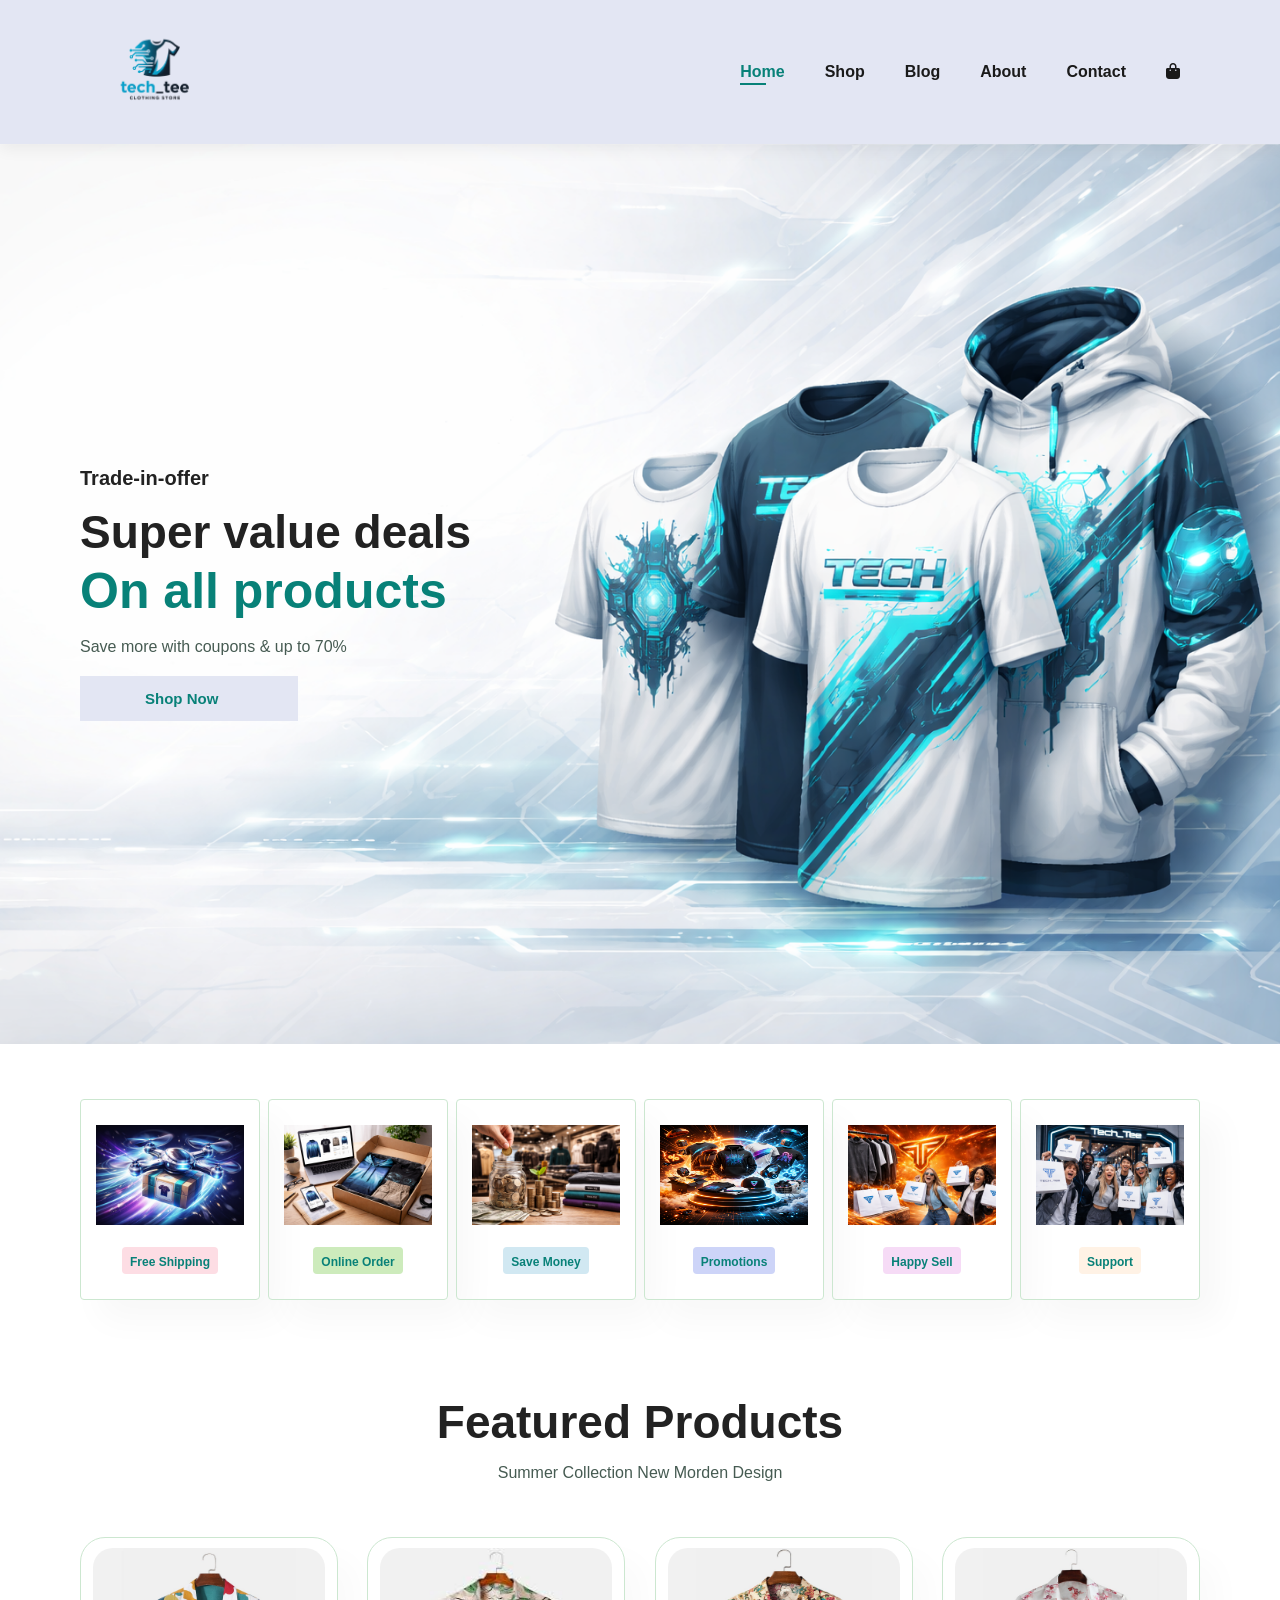
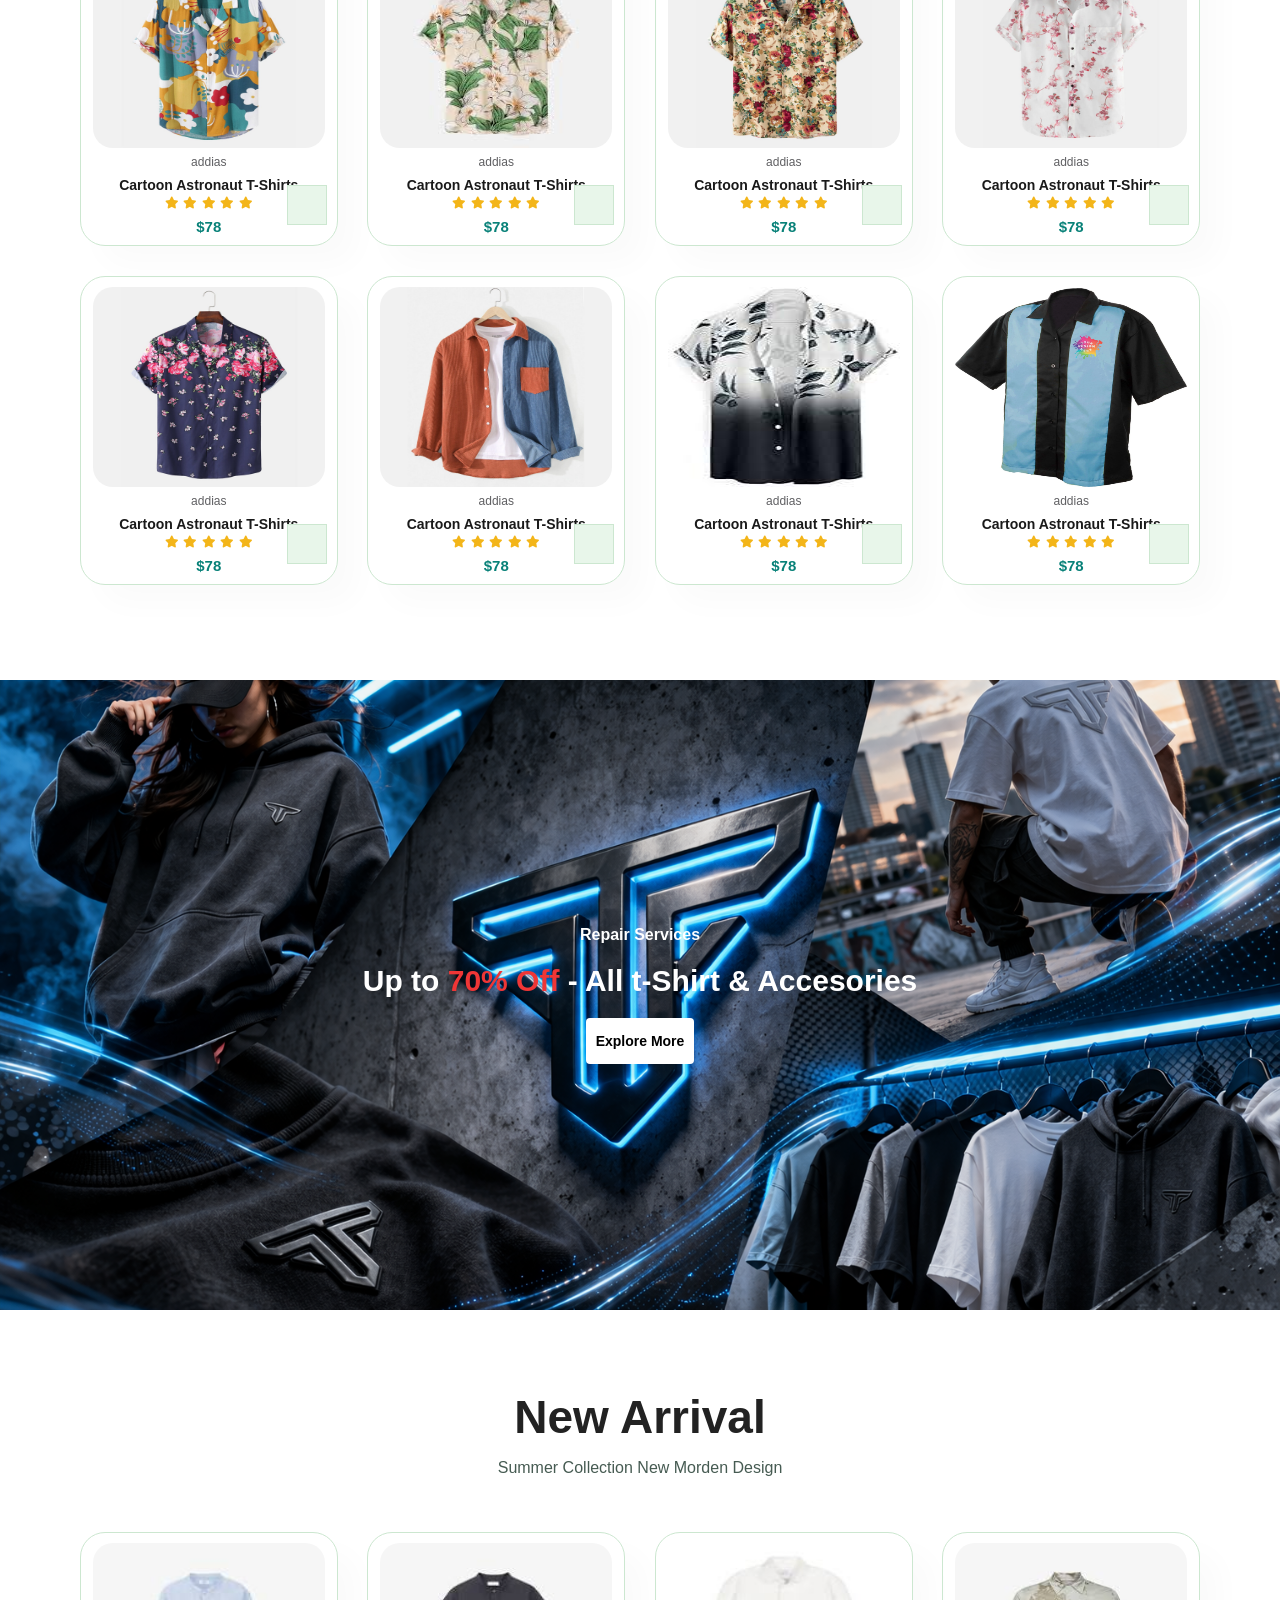
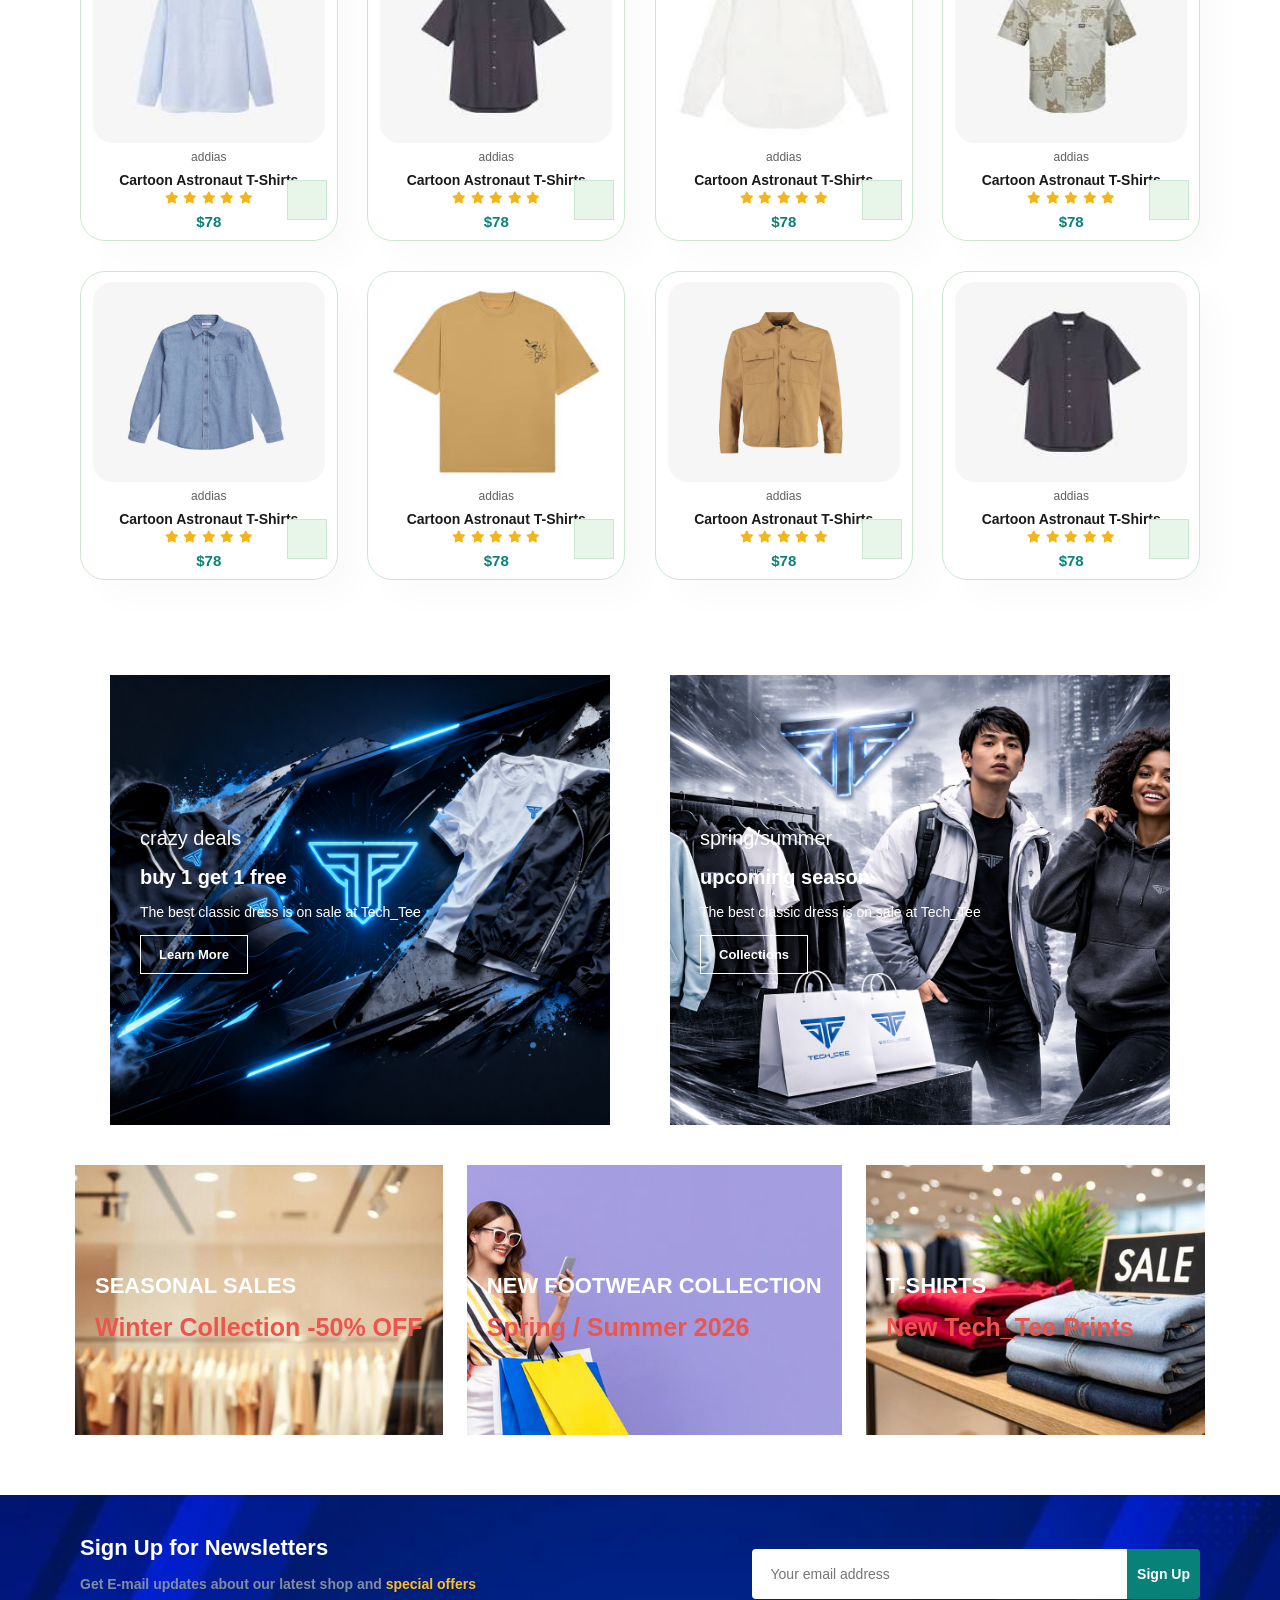
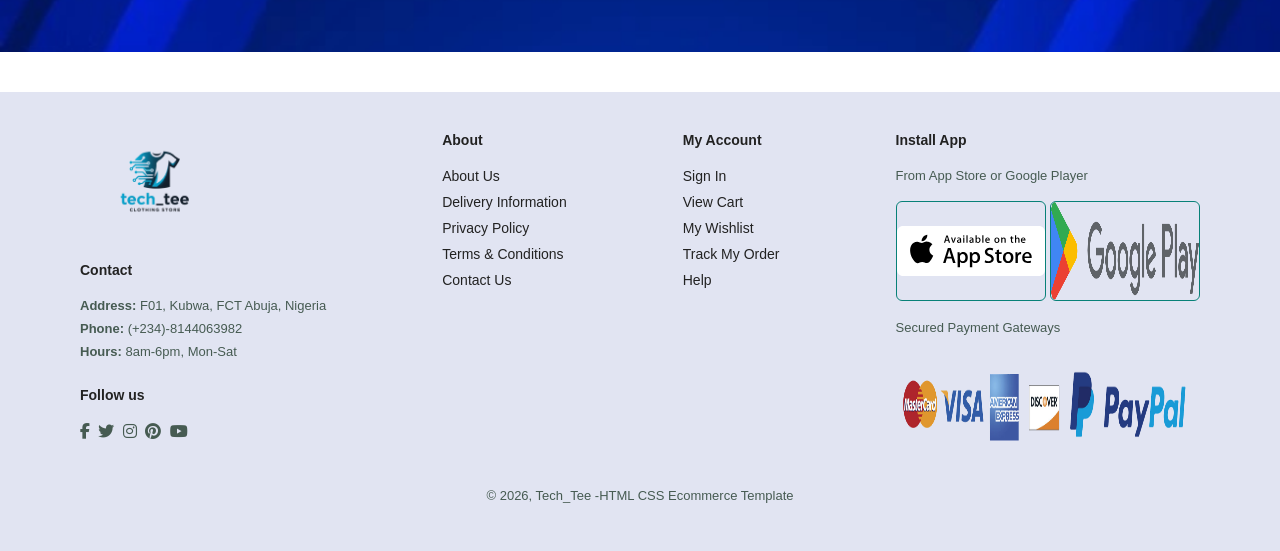
==== index.html @ 79ca32ff "today" ====
<!DOCTYPE html>
<html lang="en">
<head>
    <meta charset="UTF-8">
    <meta name="viewport" content="width=device-width, initial-scale=1.0">
    <title>Ecommerce-Website</title>
    <link rel="stylesheet" href="https://cdnjs.cloudflare.com/ajax/libs/font-awesome/6.5.0/css/all.min.css">
    <link rel="stylesheet" href="style.css">
</head>
<body>
    <section id="header">
        <a href="#"><img src="images/logo-1.png" class="logo" alt="Website-logo"></a>

        <div>
            <ul id="navbar">
                <li><a class="active" href="index.html">Home</a></li>
                <li><a href="shop.html">Shop</a></li>
                <li><a href="blog.html">Blog</a></li>
                <li><a href="about.html">About</a></li>
                <li><a href="contact">Contact</a></li>
                <li><a href="cart.html"><i class="fa-solid fa-bag-shopping"></i></i></a></li>
            </ul>
        </div>
    </section>
    <section id="hero"> 
        <h4>Trade-in-offer</h4>
        <h2>Super value deals</h2>
        <h1>On all products</h1>
        <p>Save more with coupons & up to 70%</p>
        <button>Shop Now</button>
    </section>
    <section id="feature" class="section-p1">
        <div class="fe-box">
            <img src="images/feature/Fe.png" alt="">
            <h6>Free Shipping</h6>
        </div>
        <div class="fe-box">
            <img src="images/feature/online.png" alt="">
            <h6>Online Order</h6>
        </div>
        <div class="fe-box">
            <img src="images/feature/Save.png" alt="">
            <h6>Save Money</h6>
        </div>
        <div class="fe-box">
            <img src="images/feature/Promotions.png" alt="">
            <h6>Promotions</h6>
        </div>
        <div class="fe-box">
            <img src="images/sm1.png" alt="">
            <h6>Happy Sell</h6>
        </div>
        <div class="fe-box">
            <img src="images/feature/Support.png" alt="">
            <h6>Support</h6>
        </div>
    </section>
    <section id="product1" class="section-p1">
        <h2>Featured Products</h2>
        <p>Summer Collection New Morden Design</p>
        <div class="pro-container">
            <div class="pro">
               <img src="images/products/f1.jpg" alt="">
               <div class="des">
                    <span>addias</span>
                    <h5>Cartoon Astronaut T-Shirts</h5>
                    <div class="star">
                       <i class="fas fa-star"></i>
                       <i class="fas fa-star"></i> 
                       <i class="fas fa-star"></i>
                       <i class="fas fa-star"></i>
                       <i class="fas fa-star"></i>  
                    </div>
                    <h4>$78</h4>
               </div> 
               <a href="#"><i class="fal fa-shopping-cart cart"></i></a>
            </div>
            <div class="pro">
               <img src="images/products/f2.jpg" alt="">
               <div class="des">
                    <span>addias</span>
                    <h5>Cartoon Astronaut T-Shirts</h5>
                    <div class="star">
                       <i class="fas fa-star"></i>
                       <i class="fas fa-star"></i> 
                       <i class="fas fa-star"></i>
                       <i class="fas fa-star"></i>
                       <i class="fas fa-star"></i>  
                    </div>
                    <h4>$78</h4>
               </div> 
               <a href="#"><i class="fal fa-shopping-cart cart"></i></a>
            </div>
            <div class="pro">
               <img src="images/products/f3.jpg" alt="">
               <div class="des">
                    <span>addias</span>
                    <h5>Cartoon Astronaut T-Shirts</h5>
                    <div class="star">
                       <i class="fas fa-star"></i>
                       <i class="fas fa-star"></i> 
                       <i class="fas fa-star"></i>
                       <i class="fas fa-star"></i>
                       <i class="fas fa-star"></i>  
                    </div>
                    <h4>$78</h4>
               </div> 
               <a href="#"><i class="fal fa-shopping-cart cart"></i></a>
            </div>
            <div class="pro">
               <img src="images/products/f4.jpg" alt="">
               <div class="des">
                    <span>addias</span>
                    <h5>Cartoon Astronaut T-Shirts</h5>
                    <div class="star">
                       <i class="fas fa-star"></i>
                       <i class="fas fa-star"></i> 
                       <i class="fas fa-star"></i>
                       <i class="fas fa-star"></i>
                       <i class="fas fa-star"></i>  
                    </div>
                    <h4>$78</h4>
               </div> 
               <a href="#"><i class="fal fa-shopping-cart cart"></i></a>
            </div>
            <div class="pro">
               <img src="images/products/f5.jpg" alt="">
               <div class="des">
                    <span>addias</span>
                    <h5>Cartoon Astronaut T-Shirts</h5>
                    <div class="star">
                       <i class="fas fa-star"></i>
                       <i class="fas fa-star"></i> 
                       <i class="fas fa-star"></i>
                       <i class="fas fa-star"></i>
                       <i class="fas fa-star"></i>  
                    </div>
                    <h4>$78</h4>
               </div> 
               <a href="#"><i class="fal fa-shopping-cart cart"></i></a>
            </div>
            <div class="pro">
               <img src="images/products/f6.jpg" alt="">
               <div class="des">
                    <span>addias</span>
                    <h5>Cartoon Astronaut T-Shirts</h5>
                    <div class="star">
                       <i class="fas fa-star"></i>
                       <i class="fas fa-star"></i> 
                       <i class="fas fa-star"></i>
                       <i class="fas fa-star"></i>
                       <i class="fas fa-star"></i>  
                    </div>
                    <h4>$78</h4>
               </div> 
               <a href="#"><i class="fal fa-shopping-cart cart"></i></a>
            </div>
            <div class="pro">
               <img src="images/products/f7.jpg" alt="">
               <div class="des">
                    <span>addias</span>
                    <h5>Cartoon Astronaut T-Shirts</h5>
                    <div class="star">
                       <i class="fas fa-star"></i>
                       <i class="fas fa-star"></i> 
                       <i class="fas fa-star"></i>
                       <i class="fas fa-star"></i>
                       <i class="fas fa-star"></i>  
                    </div>
                    <h4>$78</h4>
               </div> 
               <a href="#"><i class="fal fa-shopping-cart cart"></i></a>
            </div>
            <div class="pro">
               <img src="images/products/f8.webp" alt="">
               <div class="des">
                    <span>addias</span>
                    <h5>Cartoon Astronaut T-Shirts</h5>
                    <div class="star">
                       <i class="fas fa-star"></i>
                       <i class="fas fa-star"></i> 
                       <i class="fas fa-star"></i>
                       <i class="fas fa-star"></i>
                       <i class="fas fa-star"></i>  
                    </div>
                    <h4>$78</h4>
               </div> 
               <a href="#"><i class="fal fa-shopping-cart cart"></i></a>
            </div>
        </div>
    </section>
    <section id="banner" class="section-m1">
        <h4>Repair Services</h4>
        <h2>Up to <span>70% Off</span> - All t-Shirt & Accesories</h2>
        <button class="normal">Explore More</button>
    </section>
    <section id="product1" class="section-p1">
        <h2>New Arrival</h2>
        <p>Summer Collection New Morden Design</p>
        <div class="pro-container">
            <div class="pro">
               <img src="images/products/n1.jpg" alt="">
               <div class="des">
                    <span>addias</span>
                    <h5>Cartoon Astronaut T-Shirts</h5>
                    <div class="star">
                       <i class="fas fa-star"></i>
                       <i class="fas fa-star"></i> 
                       <i class="fas fa-star"></i>
                       <i class="fas fa-star"></i>
                       <i class="fas fa-star"></i>  
                    </div>
                    <h4>$78</h4>
               </div> 
               <a href="#"><i class="fal fa-shopping-cart cart"></i></a>
            </div>
            <div class="pro">
               <img src="images/products/n2.jpg" alt="">
               <div class="des">
                    <span>addias</span>
                    <h5>Cartoon Astronaut T-Shirts</h5>
                    <div class="star">
                       <i class="fas fa-star"></i>
                       <i class="fas fa-star"></i> 
                       <i class="fas fa-star"></i>
                       <i class="fas fa-star"></i>
                       <i class="fas fa-star"></i>  
                    </div>
                    <h4>$78</h4>
               </div> 
               <a href="#"><i class="fal fa-shopping-cart cart"></i></a>
            </div>
            <div class="pro">
               <img src="images/products/n3.jpg" alt="">
               <div class="des">
                    <span>addias</span>
                    <h5>Cartoon Astronaut T-Shirts</h5>
                    <div class="star">
                       <i class="fas fa-star"></i>
                       <i class="fas fa-star"></i> 
                       <i class="fas fa-star"></i>
                       <i class="fas fa-star"></i>
                       <i class="fas fa-star"></i>  
                    </div>
                    <h4>$78</h4>
               </div> 
               <a href="#"><i class="fal fa-shopping-cart cart"></i></a>
            </div>
            <div class="pro">
               <img src="images/products/n4.jpg" alt="">
               <div class="des">
                    <span>addias</span>
                    <h5>Cartoon Astronaut T-Shirts</h5>
                    <div class="star">
                       <i class="fas fa-star"></i>
                       <i class="fas fa-star"></i> 
                       <i class="fas fa-star"></i>
                       <i class="fas fa-star"></i>
                       <i class="fas fa-star"></i>  
                    </div>
                    <h4>$78</h4>
               </div> 
               <a href="#"><i class="fal fa-shopping-cart cart"></i></a>
            </div>
            <div class="pro">
               <img src="images/products/n5.jpg" alt="">
               <div class="des">
                    <span>addias</span>
                    <h5>Cartoon Astronaut T-Shirts</h5>
                    <div class="star">
                       <i class="fas fa-star"></i>
                       <i class="fas fa-star"></i> 
                       <i class="fas fa-star"></i>
                       <i class="fas fa-star"></i>
                       <i class="fas fa-star"></i>  
                    </div>
                    <h4>$78</h4>
               </div> 
               <a href="#"><i class="fal fa-shopping-cart cart"></i></a>
            </div>
            <div class="pro">
               <img src="images/products/n7.jpg" alt="">
               <div class="des">
                    <span>addias</span>
                    <h5>Cartoon Astronaut T-Shirts</h5>
                    <div class="star">
                       <i class="fas fa-star"></i>
                       <i class="fas fa-star"></i> 
                       <i class="fas fa-star"></i>
                       <i class="fas fa-star"></i>
                       <i class="fas fa-star"></i>  
                    </div>
                    <h4>$78</h4>
               </div> 
               <a href="#"><i class="fal fa-shopping-cart cart"></i></a>
            </div>
            <div class="pro">
               <img src="images/products/n7 (1).jpg" alt="">
               <div class="des">
                    <span>addias</span>
                    <h5>Cartoon Astronaut T-Shirts</h5>
                    <div class="star">
                       <i class="fas fa-star"></i>
                       <i class="fas fa-star"></i> 
                       <i class="fas fa-star"></i>
                       <i class="fas fa-star"></i>
                       <i class="fas fa-star"></i>  
                    </div>
                    <h4>$78</h4>
               </div> 
               <a href="#"><i class="fal fa-shopping-cart cart"></i></a>
            </div>
            <div class="pro">
               <img src="images/products/n8.jpg" alt="">
               <div class="des">
                    <span>addias</span>
                    <h5>Cartoon Astronaut T-Shirts</h5>
                    <div class="star">
                       <i class="fas fa-star"></i>
                       <i class="fas fa-star"></i> 
                       <i class="fas fa-star"></i>
                       <i class="fas fa-star"></i>
                       <i class="fas fa-star"></i>  
                    </div>
                    <h4>$78</h4>
               </div> 
               <a href="#"><i class="fal fa-shopping-cart cart"></i></a>
            </div>
        </div>
    </section>
    <section id="sm-banner" class="section-p1">
        <div class="banner-box">
            <h4>crazy deals</h4>
            <h2>buy 1 get 1 free</h2>
            <span>The best classic dress is on sale at Tech_Tee</span>
            <button class="white">Learn More</button>
        </div>
        <div class="banner-box banner-box2">
            <h4>spring/summer</h4>
            <h2>upcoming season</h2>
            <span>The best classic dress is on sale at Tech_Tee</span>
            <button class="white">Collections</button>
        </div>
    </section>
    <section id="banner3">
       <div class="banner-box">
            <h2>SEASONAL SALES</h2>
            <h3>Winter Collection -50% OFF</h3>
        </div>
        <div class="banner-box banner-box4">
            <h2>NEW FOOTWEAR COLLECTION</h2>
            <h3>Spring / Summer 2026</h3>
        </div>
        <div class="banner-box banner-box5">
            <h2>T-SHIRTS</h2>
            <h3>New Tech_Tee Prints</h3>
        </div>
    </section>
    <section id="newsletter" class="section-p1 section-m1">
        <div class="newstext">
            <h4>Sign Up for Newsletters</h4>
            <p>Get E-mail updates about our latest shop and <span>special offers</span></p>
        </div>
        <div class="form">
            <input type="text" placeholder="Your email address">
            <button class="normal">Sign Up</button>
        </div>
    </section>
    <footer class="section-p1">
        <div class="col">
            <img class="logo" src="images/logo-1.png" alt="">
            <h4>Contact</h4>
            <p><strong>Address:</strong> F01, Kubwa, FCT Abuja, Nigeria</p>
            <p><strong>Phone:</strong> (+234)-8144063982</p>
            <p><strong>Hours:</strong> 8am-6pm, Mon-Sat</p>

            <div class="follow">
            <h4>Follow us</h4>
            <div class="icon">
                <i class="fab fa-facebook-f"></i>
                <i class="fab fa-twitter"></i>
                <i class="fab fa-instagram"></i>
                <i class="fab fa-pinterest"></i>
                <i class="fab fa-youtube"></i>
            </div>
        </div>
        </div>
        
        <div class="col">
            <h4>About</h4>
            <a href="#">About Us</a>
            <a href="#">Delivery Information</a>
            <a href="#">Privacy Policy</a>
            <a href="#">Terms & Conditions</a>
            <a href="#">Contact Us</a>
        </div>
        <div class="col">
            <h4>My Account</h4>
            <a href="#">Sign In</a>
            <a href="#">View Cart</a>
            <a href="#">My Wishlist</a>
            <a href="#">Track My Order</a>
            <a href="#">Help</a>
        </div>
        <div class="col install">
            <h4>Install App</h4>
            <p>From App Store or Google Player</p>
            <div class="row">
                <img class="payment" src="images/app-store.svg" alt="">
                <img class="payment" src="images/google.png" alt="">
            </div>
            <p>Secured Payment Gateways</p>
            <img class="payment1" src="images/payment.png" alt="">
        </div>
        <div class="copyright">
            <p>&copy; 2026, Tech_Tee -HTML CSS Ecommerce Template</p>
        </div>
    </footer>
    <script src="script.js"></script>
</body>
</html>
---- style.css ----
@import url('https://fonts.googleapis.com/css2?family=League+Spartan:wght@100;200;300;400;500;600;700;800;900&display=swap');
* {
    margin: 0;
    padding: 0;
    box-sizing: border-box;
    font-family: 'spartan', sans-serif;
}

h1 {
    font-size: 50px;
    line-height: 64px;
    color: #222;
}

h2 {
    font-size: 46px;
    line-height: 54px;
    color: #222;
}

h4 {
    font-size: 20px;
    color: #222;
}

h6 {
    font-weight: 700;
    font-size: 12px;
}

p {
    font-size: 16px;
    color: #465b52;
    margin: 15px 0 20px 0;
}

.section-p1 {
    padding: 40px 80px;
}

.section-m1 {
    margin: 40px 0;
}
button.normal {
    font-size: 14px;
    font-weight: 600;
    padding: 15px 10px;
    color: #000;
    background-color: #fff;
    border-radius: 4px;
    cursor: pointer;
    border: none;
    outline: none;
    transition: 0.2s ;
}
button.white {
    font-size: 13px;
    font-weight: 600;
    padding: 11px 18px;
    color: #fff;
    background-color: transparent;
    cursor: pointer;
    border: 1px solid #fff ;
    outline: none;
    transition: 0.2s ;
}

body {
    width: 100%;
}

/*Header Start */
#header {
  display: flex;
  justify-content:space-between;  
  align-items: center;
  padding: 20px 80px;
  background-color: #E3E6F3;
  box-shadow: 0 5px 15px rgba(0, 0, 0, 0.06);
  z-index: 999;
  position: sticky;
  top: 0;
  left: 0;
}
#header img {
    height: 100px;
    width: 150px;
}

#navbar {
    display: flex;
    justify-content: space-around;
    align-items: center;
}

#navbar li {
    list-style: none;
    padding: 0 20px;
    position: relative;
}

#navbar li a {
    text-decoration: none;
    font-size: 16px;
    font-weight: 600;
    color: #1a1a1a;
    transition: 0.3s  ease;
}

#navbar li a:hover,
#navbar li a.active {
    color: #088178;
}

#navbar li a.active::after,
#navbar li a:hover::after{
    content: "";
    width: 30%;
    height: 2px;
    background: #088178;
    position: absolute;
    bottom: -4px;
    left: 20px;
}

/* Home Page*/
#hero {
    background-image: url(images/newhero.png);
    height: 100vh;
    width: 100%;
    background-size: cover;
    background-position: top 25% right 0;
    padding: 0 80px;
    display: flex;
    flex-direction: column ;
    align-items: flex-start;
    justify-content: center;
} 
#hero h4 {
    padding-bottom: 15px;
} 
#hero h1 { 
    color: #088178;
} 
#hero button {
    background-color: #E3E6F3;
    color: #088178;
    border: 0;
    padding: 14px 80px 14px 65px;
    background-repeat: no-repeat;
    cursor: pointer;
    font-weight: 700;
    font-size: 15px;
}
#feature .fe-box {
    width: 180px;
    text-align: center;
    padding: 25px 15px;
    box-shadow: 20px 20px 34px rgba(0, 0, 0, 0.03);
    border: 1px solid #cce7d0;
    border-radius: 4px;
    margin: 15px 0;
}
#feature .fe-box:hover {
   box-shadow: 10px 10px 54px rgba(70, 62, 221, 0.1); 
}

.fe-box img {
    width: 100%;
    height: 100px;
    margin-bottom: 18px;
}
#feature {
    display: flex;
    align-items: center;
    justify-content: space-between;
    flex-wrap: wrap;
}


#feature .fe-box h6 {
    display: inline-block;
    padding: 9px 8px 6px 8px;
    line-height: 1;
    border-radius: 4px;
    color: #088178;
    background-color: #fddde4;
}
#feature .fe-box:nth-child(2) h6 {
    background-color: #cdebbc;
}
#feature .fe-box:nth-child(3) h6 {
    background-color: #d1e8f2;
}
#feature .fe-box:nth-child(4) h6 {
    background-color: #cdd4f8;
}
#feature .fe-box:nth-child(5) h6 {
    background-color: #f6dbf6;
}
#feature .fe-box:nth-child(6) h6 {
    background-color: #fff2e5;
}

#product1 {
     text-align: center;
}
#product1 .pro-container {
     display: flex;
     justify-content: space-between;
     padding-top: 20px;
     flex-wrap: wrap;
}

#product1 .pro {
   width: 23%; 
   min-width: 250px;
   padding: 10px 12px;
   border: 1px solid #cce7d0;
   border-radius: 25px;
   cursor: pointer;
   box-shadow: 20px 20px 30px rgba(0, 0, 0, 0.02);
   margin: 15px 0;
   transition: 0.2s ease;
   position: relative;
}
#product1 .pro:hover {
    box-shadow: 20px 20px 30px rgba(0, 0, 0, 0.06);
}
#product1 .pro img {
    width: 100%;
    height: 200px;
    border-radius: 20px;
}
#product1 .pro des {
    text-align: start;
    padding: 10px 0;
}
#product1 .pro span {
    color: #606063;
    font-size: 12px;
}

#product1 .pro .des h5 {
    padding-top: 7px;
    color: #1a1a1a;
    font-size: 14px;
}
#product1 .pro .des i {
    font-size: 12px;
    color: rgb(243, 181, 25);
}
#product1 .pro .des h4 {
    padding-top: 7px;
    font-size: 15px;
    font-weight: 700;
    color: #088178;
}
#product1 .pro .cart {
width: 40px;
height: 40px;
line-height: 40px;
background-color: #e8f6ea;
font-weight: 500;
color: #088178;
border: 1px solid #cce7d0;
position: absolute;
bottom: 20px;
right: 10px;
}

#banner {
    display: flex;
    flex-direction: column;
    justify-content: center;
    align-items: center;
    text-align: center;
    background-image: url(images/banner/b1.png);
    background-size: cover;
    background-position: center;
    width: 100%;
    height: 70vh;
}
#banner h4 {
    color: #fff;
    font-size: 16px;
}
#banner h2 {
    color: #fff;
    font-size: 30px;
    padding: 10px 0;
}
#banner h2 span {
    color: #ef3636;
}
#banner button:hover {
    background-color: #088178;
    color: #fff;
}
#sm-banner {
    display:flex;
    justify-content: space-around;
    flex-wrap: wrap;
}
#sm-banner .banner-box {
    display: flex;
    flex-direction: column;
    justify-content: center;
    align-items: flex-start;
    background-image: url(images/sm3.png);
    background-size: cover;
    background-position: center;
    min-width: 500px;
    height: 50vh;
    padding: 30px;
}
#sm-banner .banner-box2 {
    background-image: url(images/sm2.png);
}
#sm-banner h4 {
    color: #fff;
    font-size: 20px;
    font-weight: 300;
}
#sm-banner h2 {
    color: #fff;
    font-size: 20px;
    font-size: 800;
}
#sm-banner span {
    color: #fff;
    font-size: 14px;
    font-size: 500;
    padding-bottom: 15px;
}
#sm-banner .banner-box:hover button {
    background-color: #088178;
    border: 1px sol id #088178  ;
}
#banner3 {
    display:flex;
    justify-content: space-between;
    flex-wrap: wrap;
    padding: 0 75px;
}
#banner3 .banner-box {
    display: flex;
    flex-direction: column;
    justify-content: center;
    align-items: flex-start;
    background-image: url(images/new-sm1.jpg);
    background-size: cover;
    background-position: center;
    min-width: 30%;
    height: 30vh;
    padding: 20px;
    margin-bottom: 20px; 
}
#banner3 .banner-box4{
    background-image: url(images/new-sm3.jpg);
}
#banner3 .banner-box5{
    background-image: url(images/new-sm2.jpg);
}
#banner3 h2 {
     color: #fff;
     font-family: 900;
     font-size: 22px;
}

#banner3 h3 {
     color: #ec544e;
     font-family: 800;
     font-size: 25px;
}
#newsletter {
    display: flex;
    justify-content: space-between;
    align-items: center;
    flex-wrap: wrap;
    background-image: url(images/b4.jpg);
    background-size: cover;
    background-position: center;
    background-color: #041e42;
}
#newsletter h4 {
    font-size: 22px;
    font-weight: 700;
    color: #fff;
}
#newsletter p {
    font-size: 14px;
    font-weight: 600;
    color: #818ea0;
}
#newsletter p span{
    color: #ffbd27;
}
#newsletter .form {
    display: flex;
    width: 40%;
}

#newsletter input {
    height: 3.125rem;
    padding: 0 1.25em;
    font-size: 14px;
    width: 100%;
    border: 1px solid transparent;
    border-radius: 4px;
    outline: none;
    border-top-right-radius: 0;
    border-bottom-right-radius: 0;
}
#newsletter button {
    background-color: #088178;
    color: #fff;
    white-space: nowrap;
    border-top-left-radius: 0;
    border-bottom-left-radius: 0; 
}

footer {
    display: flex;
    flex-wrap: wrap;
    justify-content: space-between;
    background-color: #e1e4f2;
}
footer .col {
    display: flex;
    flex-direction: column;
    align-items: flex-start;
    margin-bottom: 20px;
}
footer .logo {
    height: 100px;
    width: 150px;
    margin-bottom: 30px;
}
footer h4 {
    font-size: 14px;
    padding-bottom: 20px;
}
footer p {
    font-size: 13px;
    margin: 0 0 8px 0;
}
footer a {
    font-size: 14px;
    text-decoration: none;
    color: #222;
    margin-bottom: 10px;
}

footer .follow {
    margin-top: 20px;
}
footer .follow i {
    color: #465b52;
    padding-right: 4px;
    cursor: pointer;
} 
footer .install .row img{
    border: 1px solid #088178;
    border-radius: 6px ;
} 
footer .install img {
    margin: 10px 0 15px 0;
}

footer .payment{
    height: 100px;
    width: 150px;
}

footer .payment1{
    height: 100px;
    width: 300px;
}
 
footer .follow i:hover {
    color: #088178;
}
footer .follow i:hover,
footer a:hover {
    color: #088178;
}

footer .copyright {
    width: 100%;
    text-align: center;
}
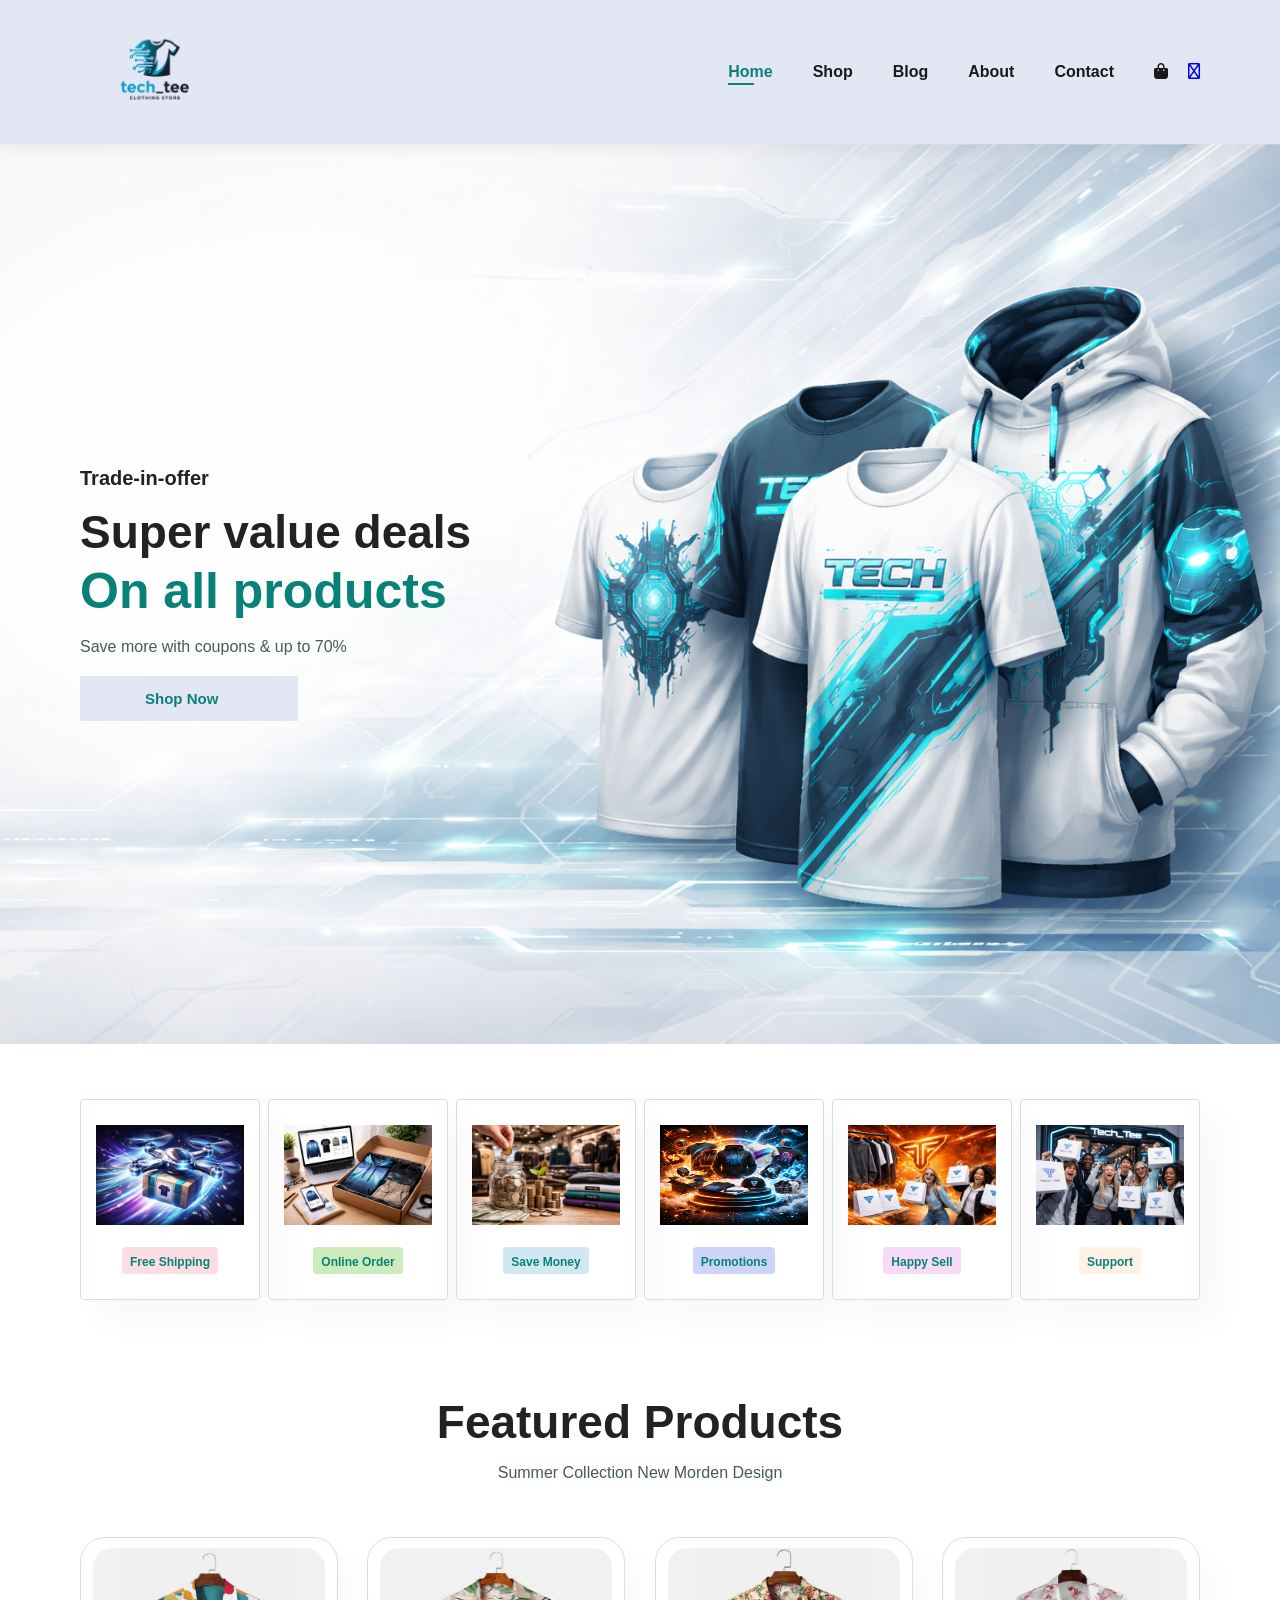
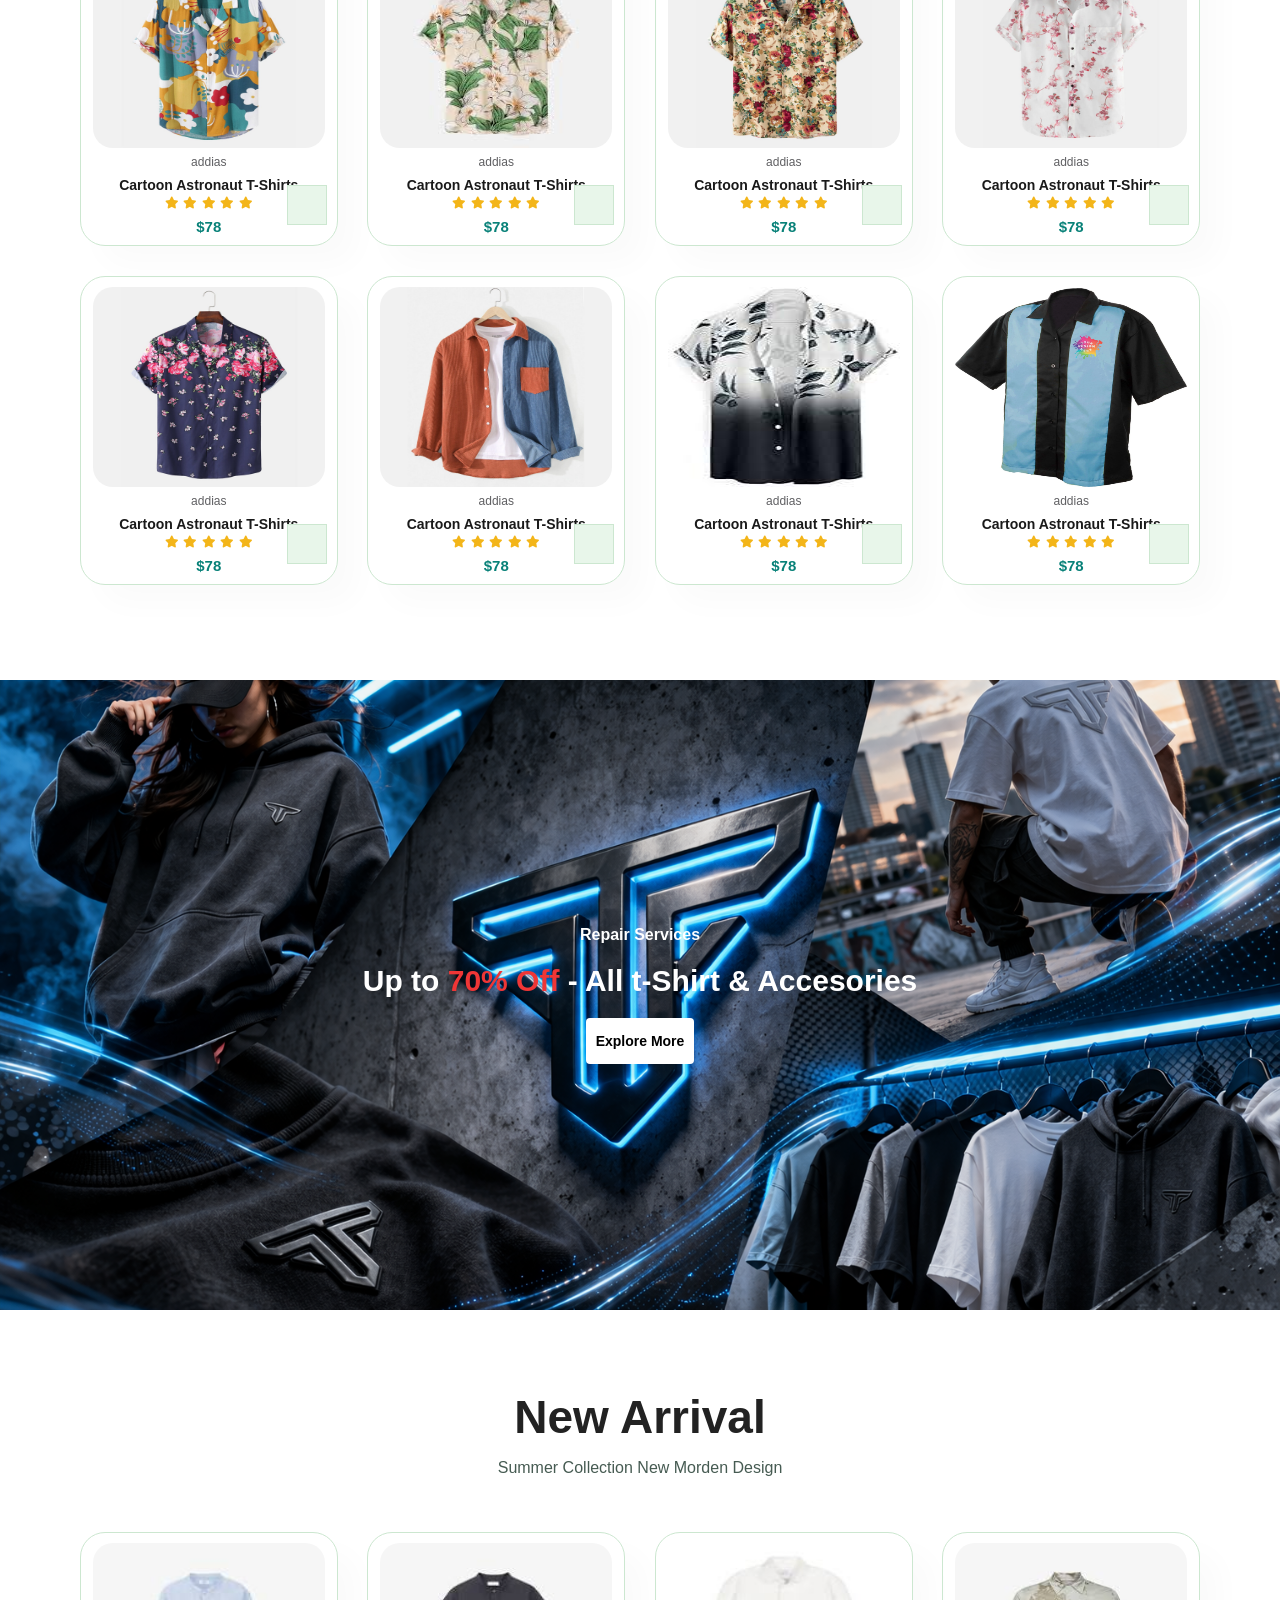
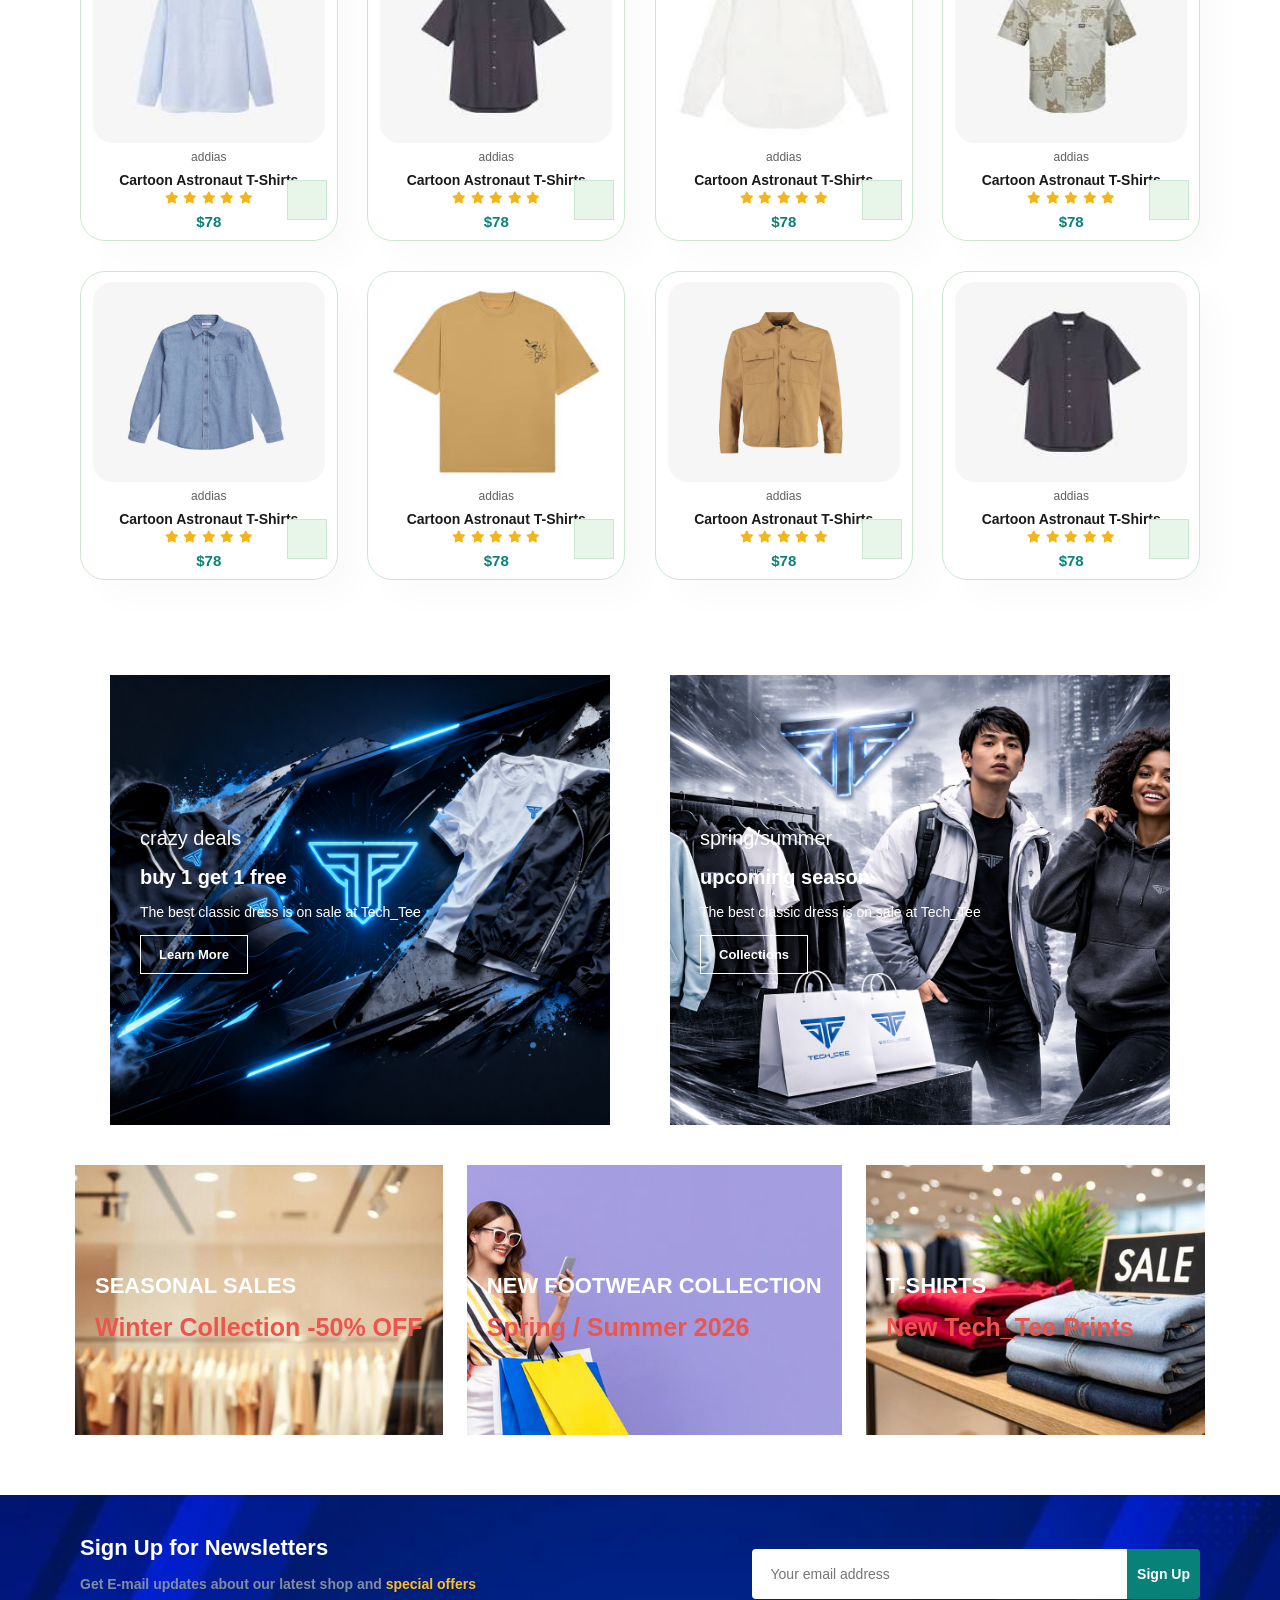
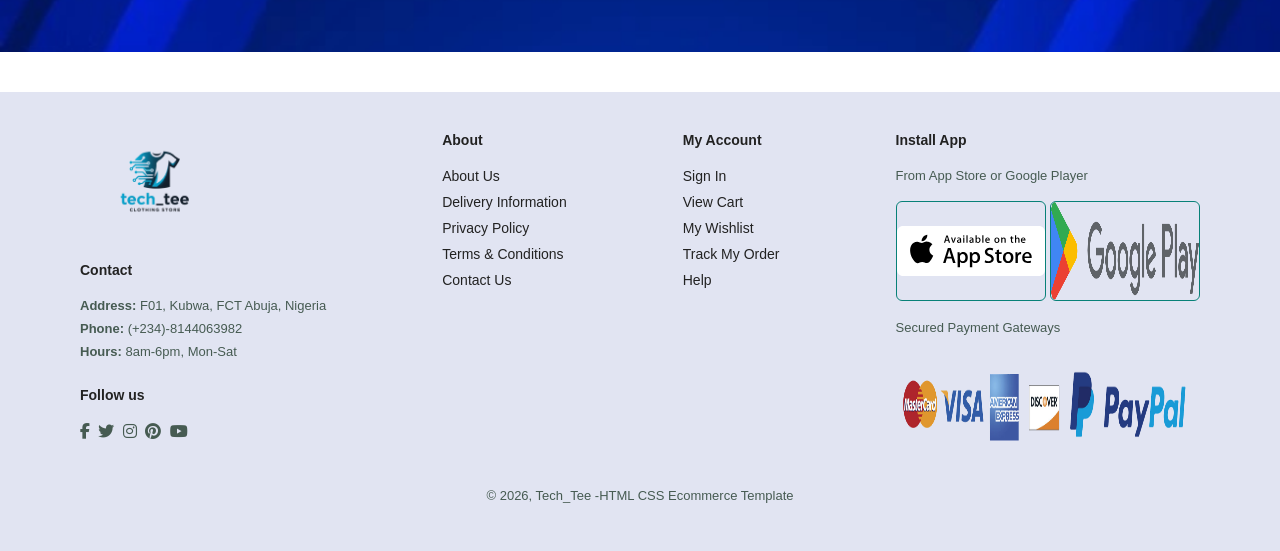
==== commit bb9df0f2: "now" ====
--- a/index.html
+++ b/index.html
@@ -18,8 +18,13 @@
                 <li><a href="blog.html">Blog</a></li>
                 <li><a href="about.html">About</a></li>
                 <li><a href="contact">Contact</a></li>
-                <li><a href="cart.html"><i class="fa-solid fa-bag-shopping"></i></i></a></li>
+                <li id="lg-bag"><a href="cart.html"><i class="fa-solid fa-bag-shopping"></i></i></a></li>
+                <a href="#" id="close"><i class="far fa-times"></i></a>
             </ul>
+        </div>
+        <div id="mobile">
+             <a href="cart.html"><i class="fa-solid fa-bag-shopping"></i></i></a>
+             <i id="bar" class="fas fa-outdent"></i>
         </div>
     </section>
     <section id="hero"> 
--- a/style.css
+++ b/style.css
@@ -89,7 +89,7 @@
 
 #navbar {
     display: flex;
-    justify-content: space-around;
+    justify-content: center;
     align-items: center;
 }
 
@@ -121,6 +121,10 @@
     position: absolute;
     bottom: -4px;
     left: 20px;
+}
+#mobile {
+    display: none;
+    align-items: center;
 }
 
 /* Home Page*/
@@ -491,3 +495,46 @@
     text-align: center;
 }
  
+/*Start Media Query */
+@media (max-width:799px){
+    #navbar {
+        display: flex;
+        flex-direction: column;
+        justify-content: flex-start;
+        align-items: flex-start;
+        position: fixed;
+        top: 0;
+        right: -300px;
+        height: 100vh;
+        width: 300px;
+        background-color: #E3E6f3;
+        box-shadow: 0 40px 60px rgba(0, 0, 0, 0.1);
+        padding: 80px 0 0 10px;
+        transition: 0.3s;
+    }
+    #navbar.active {
+        right: 0px;
+    }
+     #navbar li {
+            margin-bottom: 25px;
+    }
+    #mobile {
+        display: flex;
+        align-items: center;
+    }
+    #mobile i{
+        color: #1a1a1a;
+        font-size: 24px;
+        padding-left: 20px;
+    } 
+    #close {
+        position: absolute;
+        top: 30px;
+        left: 30px;
+        color: #222;
+        font-size: 24px;
+    }
+    #lg-bag {
+        display: none;
+    }
+}
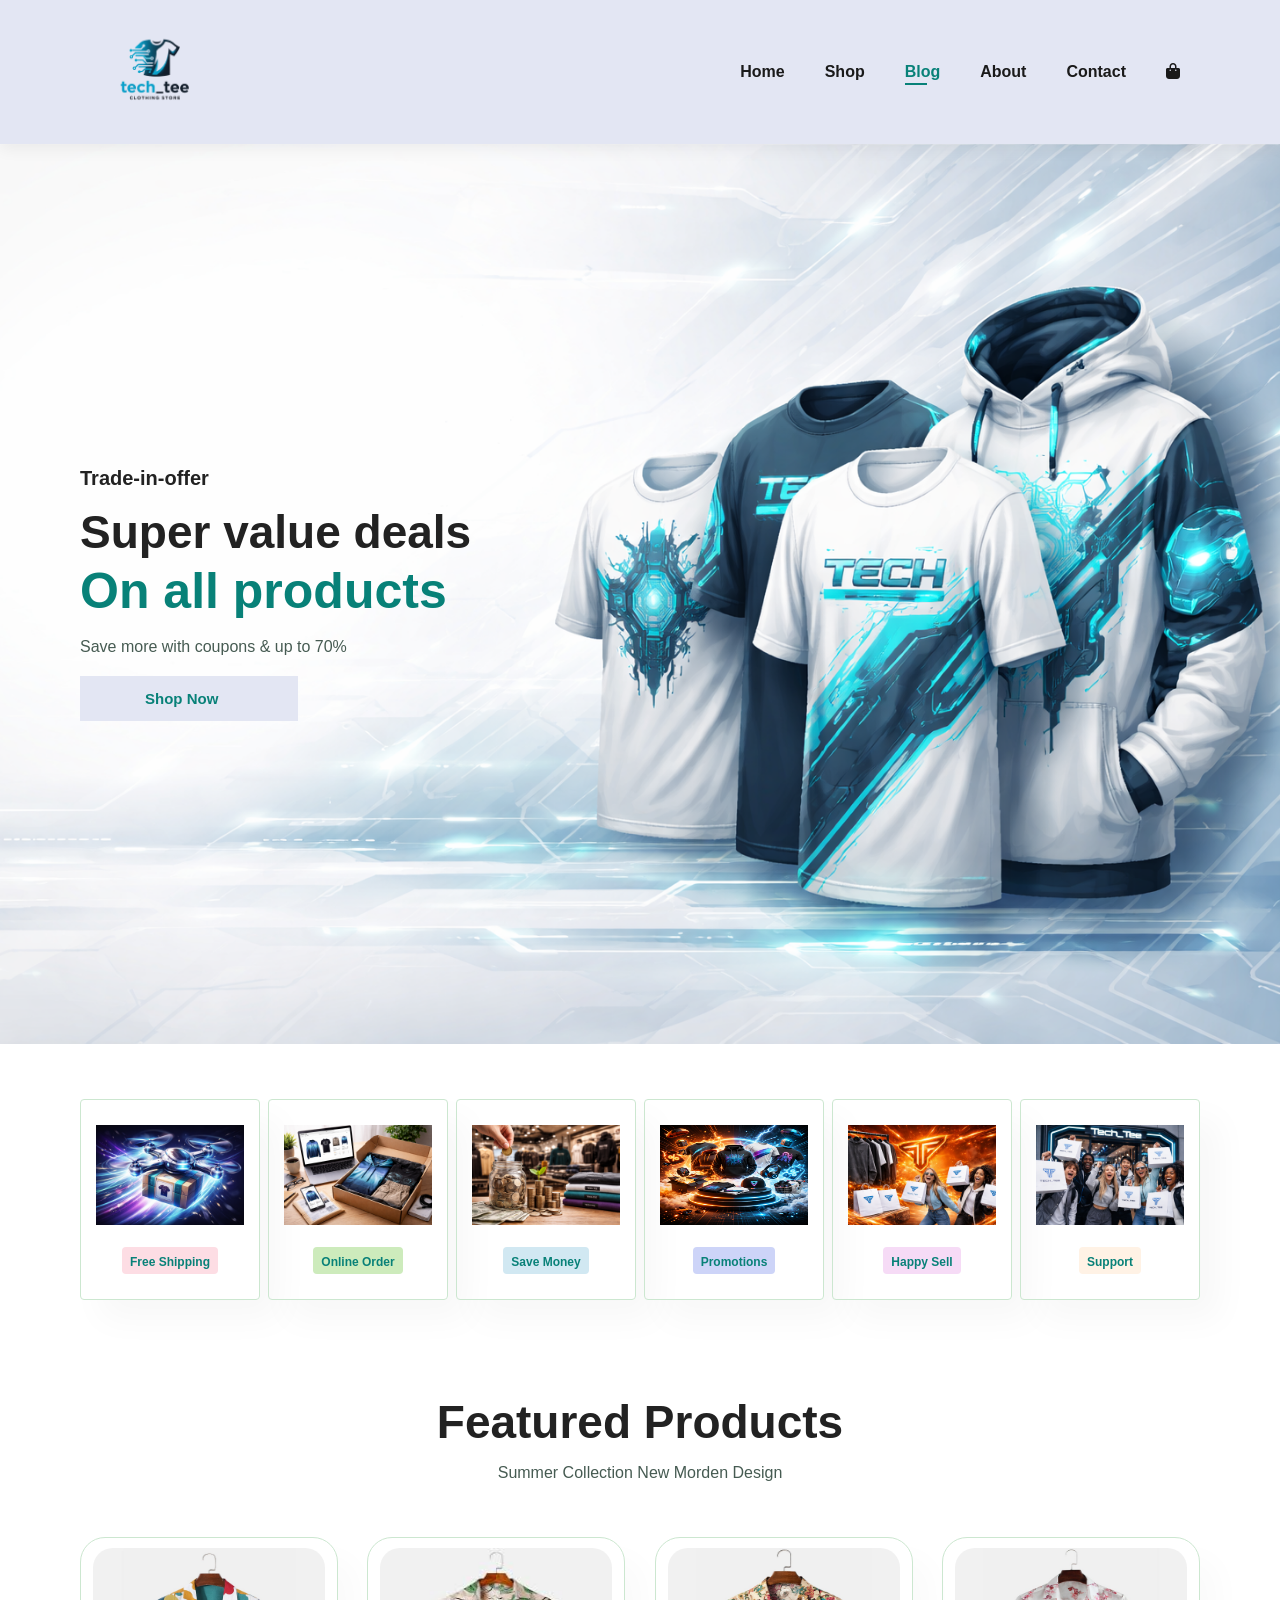
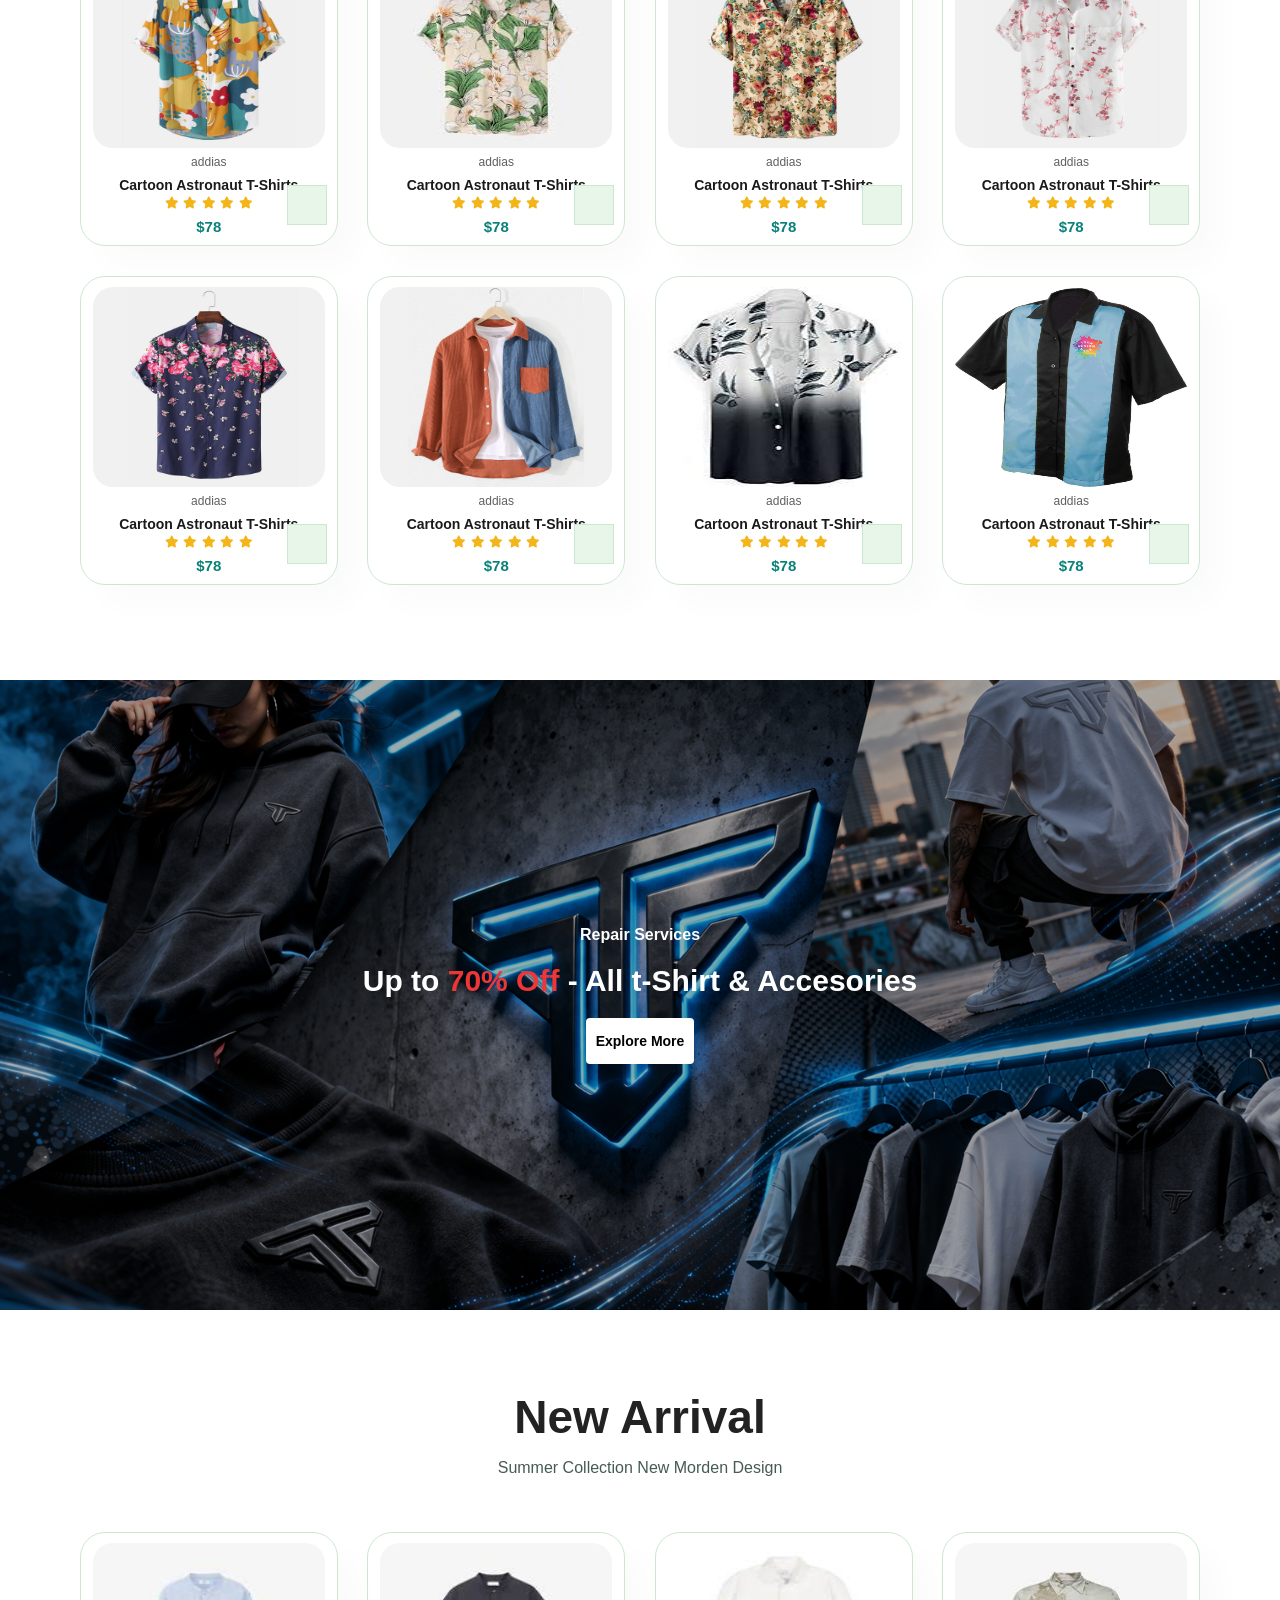
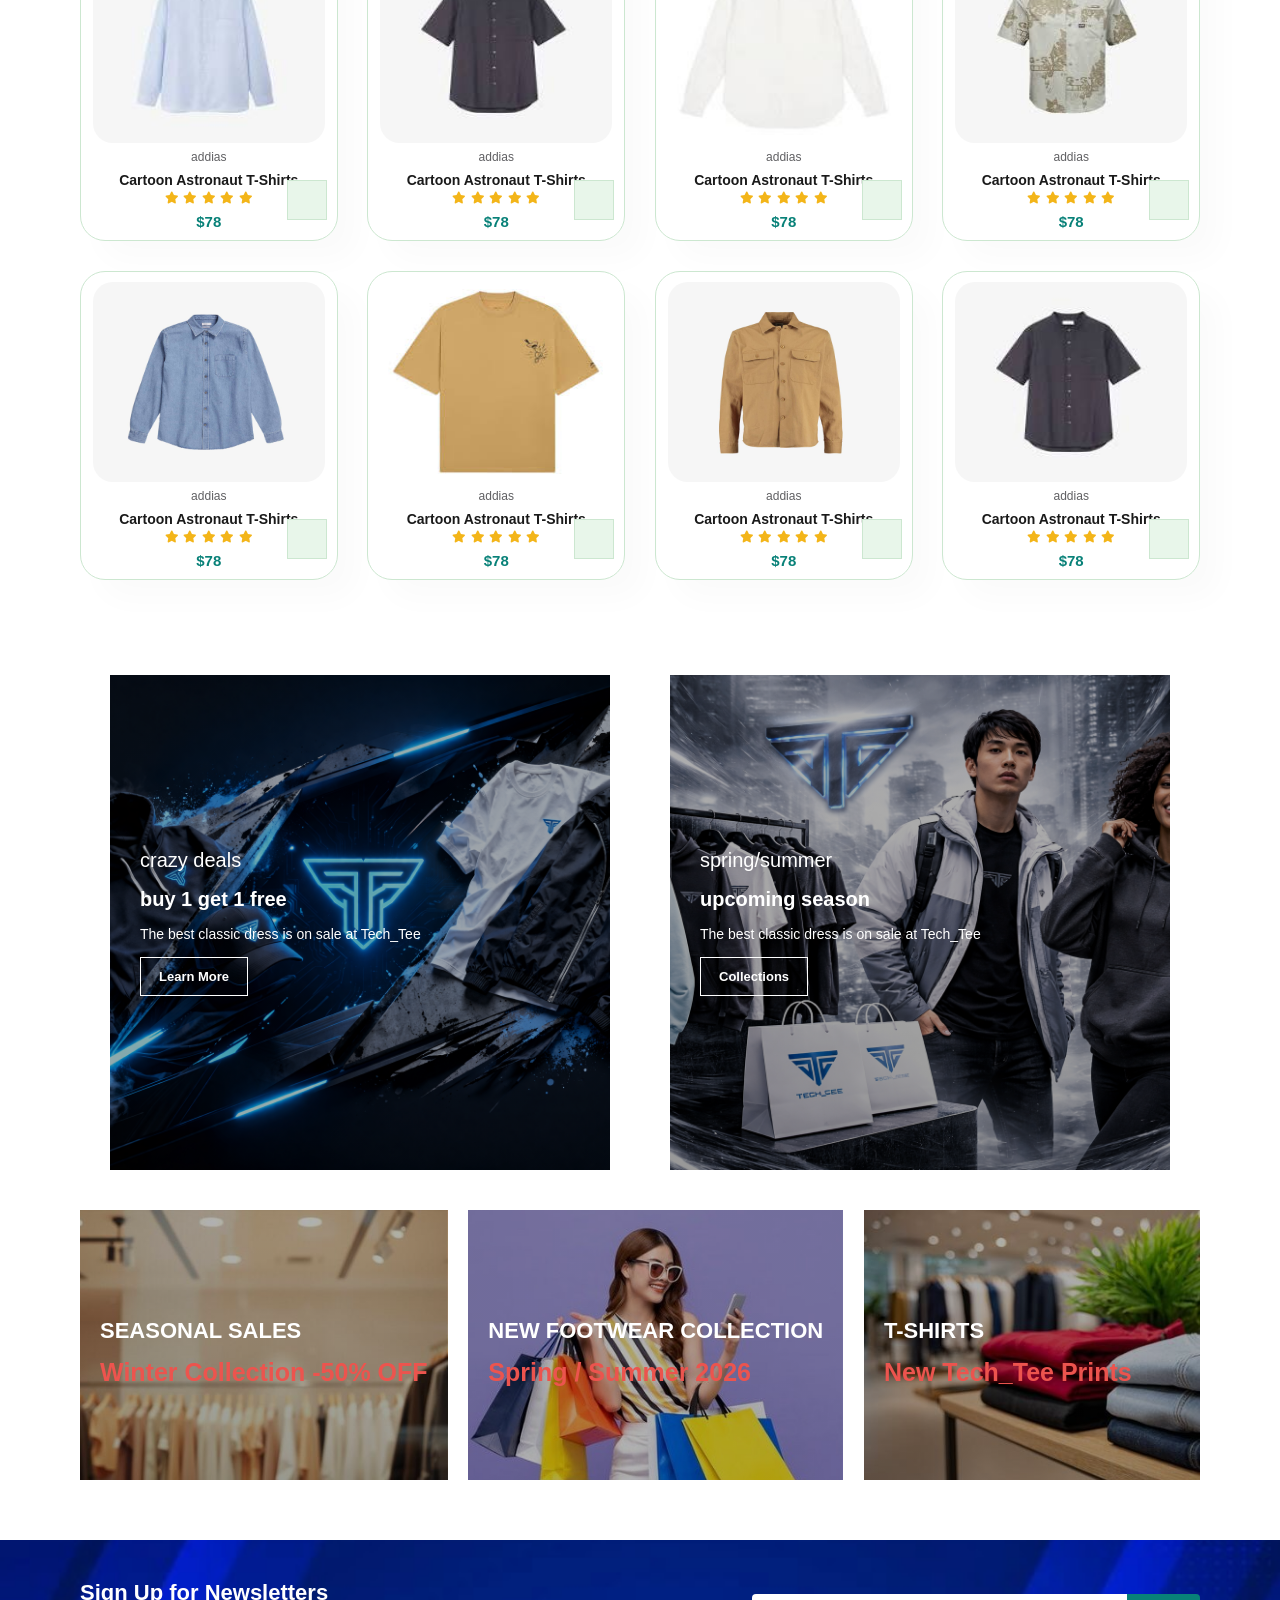
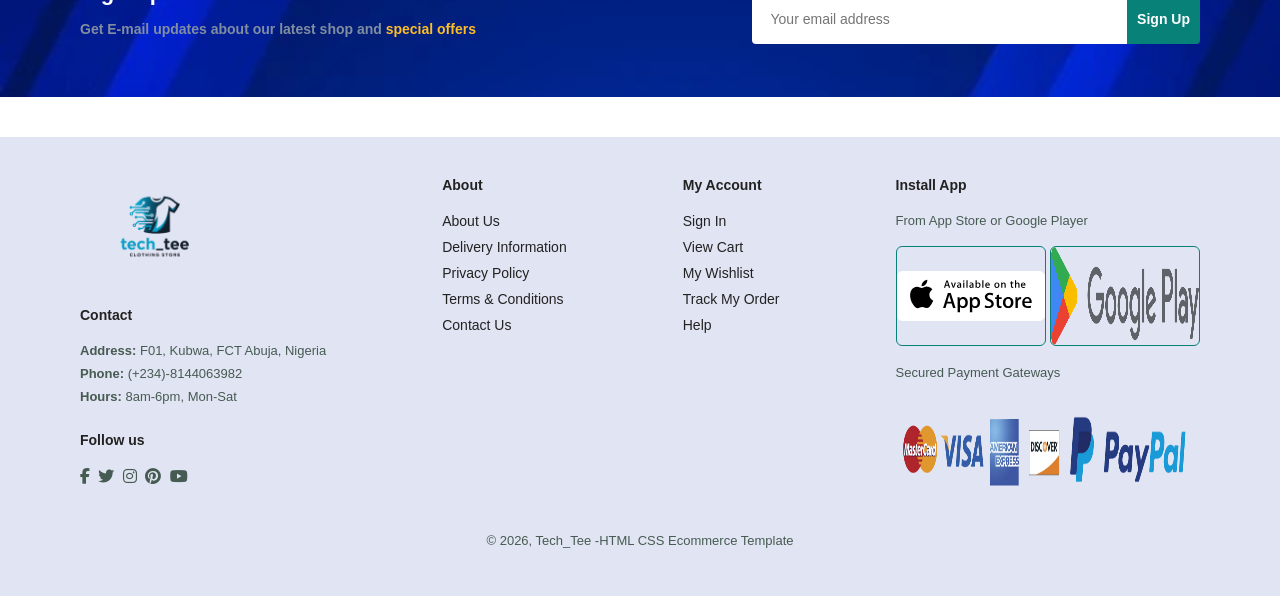
==== commit 78a54619: "blog" ====
--- a/index.html
+++ b/index.html
@@ -13,13 +13,13 @@
 
         <div>
             <ul id="navbar">
-                <li><a class="active" href="index.html">Home</a></li>
+                <li><a href="index.html">Home</a></li>
                 <li><a href="shop.html">Shop</a></li>
-                <li><a href="blog.html">Blog</a></li>
+                <li><a class="active" href="blog.html">Blog</a></li>
                 <li><a href="about.html">About</a></li>
                 <li><a href="contact">Contact</a></li>
                 <li id="lg-bag"><a href="cart.html"><i class="fa-solid fa-bag-shopping"></i></i></a></li>
-                <a href="#" id="close"><i class="far fa-times"></i></a>
+                <a href="#" id="close"><i class="fas fa-times"></i></a>
             </ul>
         </div>
         <div id="mobile">
--- a/style.css
+++ b/style.css
@@ -125,6 +125,9 @@
 #mobile {
     display: none;
     align-items: center;
+}
+#close {
+    display: none;
 }
 
 /* Home Page*/
@@ -179,9 +182,7 @@
     align-items: center;
     justify-content: space-between;
     flex-wrap: wrap;
-}
-
-
+}  
 #feature .fe-box h6 {
     display: inline-block;
     padding: 9px 8px 6px 8px;
@@ -279,7 +280,7 @@
     justify-content: center;
     align-items: center;
     text-align: center;
-    background-image: url(images/banner/b1.png);
+    background-image:linear-gradient(rgba(0,0,0,0.3), rgba(0,0,0,0.3)), url(images/banner/b1.png);
     background-size: cover;
     background-position: center;
     width: 100%;
@@ -311,15 +312,15 @@
     flex-direction: column;
     justify-content: center;
     align-items: flex-start;
-    background-image: url(images/sm3.png);
+    background-image:linear-gradient(rgba(0,0,0,0.3), rgba(0,0,0,0.3)), url(images/sm3.png);
     background-size: cover;
     background-position: center;
     min-width: 500px;
-    height: 50vh;
+    height: 55vh;
     padding: 30px;
 }
 #sm-banner .banner-box2 {
-    background-image: url(images/sm2.png);
+    background-image:linear-gradient(rgba(0,0,0,0.3), rgba(0,0,0,0.4)), url(images/sm2.png);
 }
 #sm-banner h4 {
     color: #fff;
@@ -345,14 +346,14 @@
     display:flex;
     justify-content: space-between;
     flex-wrap: wrap;
-    padding: 0 75px;
+    padding: 0 80px;
 }
 #banner3 .banner-box {
     display: flex;
     flex-direction: column;
     justify-content: center;
     align-items: flex-start;
-    background-image: url(images/new-sm1.jpg);
+    background-image:linear-gradient(rgba(0,0,0,0.3), rgba(0,0,0,0.4)), url(images/new-sm1.jpg);
     background-size: cover;
     background-position: center;
     min-width: 30%;
@@ -361,10 +362,10 @@
     margin-bottom: 20px; 
 }
 #banner3 .banner-box4{
-    background-image: url(images/new-sm3.jpg);
+    background-image:linear-gradient(rgba(0,0,0,0.3), rgba(0,0,0,0.3)), url(images/new-sm3.jpg);
 }
 #banner3 .banner-box5{
-    background-image: url(images/new-sm2.jpg);
+    background-image:linear-gradient(rgba(0,0,0,0.3), rgba(0,0,0,0.4)), url(images/new-sm11.jpg);
 }
 #banner3 h2 {
      color: #fff;
@@ -494,9 +495,153 @@
     width: 100%;
     text-align: center;
 }
- 
+
+/* Shop Page*/
+#page-header{
+   background-image:linear-gradient(rgba(0,0,0,0.3), rgba(0,0,0,0.5)), url('images/shopbanner.png'); 
+    width: 100%;
+    height: 70vh;
+    background-size: cover;
+    display: flex;
+    justify-content: center;
+    text-align: center;
+    flex-direction: column;
+    padding: 14px;
+}
+#page-header h2,
+#page-header p {
+    color: #fff;
+}
+#pagination {
+    text-align: center;
+}
+#pagination a {
+    text-decoration: none;
+    background-color: #088178;
+    padding: 15px 20px;
+    color: #fff;
+    font-weight: 600;
+}
+#pagination a i {
+    font-size: 16px;
+    font-weight: 600;
+}
+
+/*Single Product*/
+#prodetails {
+    display: flex;
+    margin-top:20px ; 
+}
+#prodetails  .single-pro-image {
+    width: 40%;
+    margin-right: 50px;
+}
+.small-img-group {
+    display: flex;
+    justify-content: space-between;
+}
+.small-img-col {
+     flex-basis: 24%;
+     cursor: pointer;
+}
+#prodetails .single-pro-details {
+    width: 50%;
+    padding-top: 20px;
+}
+
+#prodetails .single-pro-details h4 {
+    padding: 40px 0 20px 0;
+}
+#prodetails .single-pro-details h2 {
+    font-size: 20px;
+}
+#prodetails .single-pro-details select {
+    display: block;
+    padding: 5px 10px;
+    margin-bottom: 10px;
+}
+#prodetails .single-pro-details input {
+    width: 50px;
+    height: 47px;
+    padding-right: 10px;
+    font-size: 16px;
+    margin-right: 10px;
+}
+#prodetails .single-pro-details input:focus{
+    outline: none;
+}
+#prodetails .single-pro-details button{
+     background-color: #088178;
+     color: #fff  ;
+}
+#prodetails .single-pro-details span {
+      line-height: 25px;
+}
+
+/*Blog Page*/
+#page-header.blog-header{
+    background-image:linear-gradient(rgba(0,0,0,0.3), rgba(0,0,0,0.4)), url('images/blog.png'); 
+}
+ #blog {
+    padding: 150px 150px 0 150px;
+ }
+ #blog .blog-box{
+    display: flex;
+    justify-content: center;
+    width: 100%;
+    position: relative;
+    padding-bottom: 90px;
+ }
+ #blog .blog-img{
+    width:50%;
+    margin-right: 40px;
+ }
+#blog img{
+    width: 100%;
+    height: 300px;
+    object-fit: fill;
+}
+#blog .blog-details{
+    width:50%;
+ }
+ #blog .blog-details a{
+    text-decoration: none;
+    font-size: 11px;
+    color: #000;
+    font-weight: 700;
+    position: relative;
+    transition: 0.3s;
+ }
+ #blog .blog-details a::after{
+    content: "";
+    width: 50px;
+    height: 1px;
+    background-color: #000;
+    position: absolute;
+    top: 4px;
+    right: -60px;
+ }
+ #blog .blog-details a:hover {
+    color:#088178;
+ }
+ #blog .blog-details a:hover::after{
+    background-color:#088178;
+ }
+ #blog .blog-box h1{
+    position: absolute;
+    top: -40px;
+    left: 0;
+    font-size: 70px;
+    font-weight: 700;
+    color: #c9cbce;
+    z-index: -9;
+ }
+
 /*Start Media Query */
 @media (max-width:799px){
+    .section-p1 {
+    padding: 40px 20px;
+    }
     #navbar {
         display: flex;
         flex-direction: column;
@@ -528,6 +673,7 @@
         padding-left: 20px;
     } 
     #close {
+        display: initial;
         position: absolute;
         top: 30px;
         left: 30px;
@@ -537,4 +683,116 @@
     #lg-bag {
         display: none;
     }
+    #hero {
+        height: 70vh;
+        width: 100%;
+        background-position: top 30% right 30%;
+        padding: 0 80px;
+    }
+    #feature {
+        justify-content: center;
+    }
+    #feature .fe-box{
+        margin: 15px 15px;
+    }
+    #product1 .pro-container {
+        justify-content: center;
+    }
+    #product1 .pro {
+        margin: 15px;
+    }
+    #banner {
+        
+        height: 20vh; 
+    }
+    #sm-banner .banner-box {
+        min-width: 100%;
+        height: 40vh;
+    }
+    #sm-banner .banner-box2 { 
+        margin-top: 30px;
+    }
+    #banner3 {
+        padding: 0 40px;
+
+    }
+    #banner3 .banner-box {
+        width: 28%;
+    }
+    #newsletter .form{
+        width: 70%;
+    }
+}
+
+@media (max-width: 477px){
+    .section-p1 {
+        padding: 20px;
+    }
+
+    #header {
+        padding: 10px 20px;
+    }
+
+    #header img {
+        height: 70px;
+        width: 100px;
+    }
+
+    #hero {
+        padding: 0 20px;
+        height: 60vh;
+        background-position: 55%;
+    }
+
+    #hero h1 {
+        font-size: 32px;
+    }
+
+    #hero h2 {
+        font-size: 28px;
+    }
+
+    #hero h4 {
+        font-size: 16px;
+    }
+
+    #hero button {
+        padding: 10px 40px;
+    }
+
+    #feature {
+        justify-content: space-between;
+    }
+
+    #feature .fe-box {
+        width: 165px;
+        margin: 0 0 15px 0;
+    }
+    #product1 .pro {
+        width: 100%;
+    }
+    #banner {
+        height: 40vh;
+    }
+    #sm-banner .banner-box {
+        height: 40vh ;
+    }
+    #sm-banner .banner-box2 { 
+        margin-top: 20px;
+    }
+    #banner3 {
+        padding: 0 20px;
+    }
+    #banner3 .banner-box {
+        width: 100%;
+    }
+    #newsletter {
+        padding: 30px 20px;
+    }
+    #newsletter .form{
+        width: 100%;
+    }
+    footer .coryright {
+        text-align: start;
+    }
 }
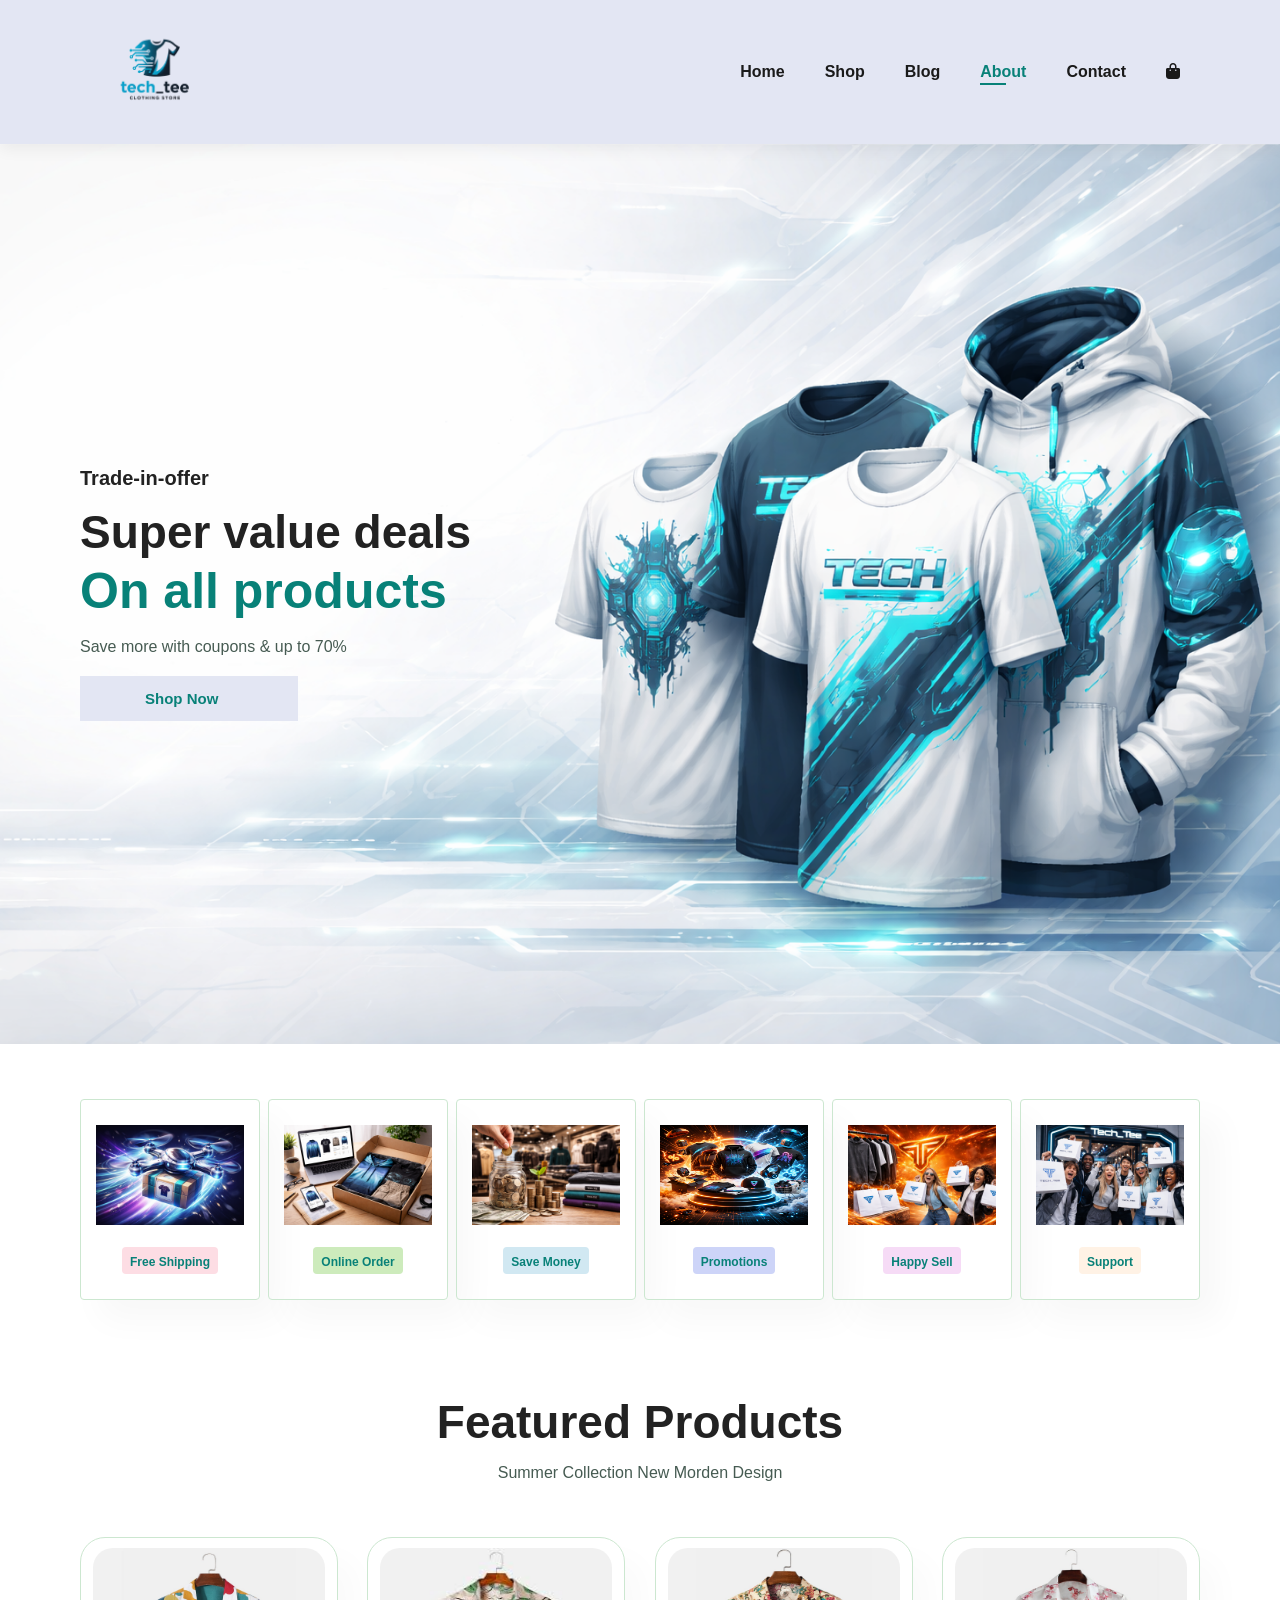
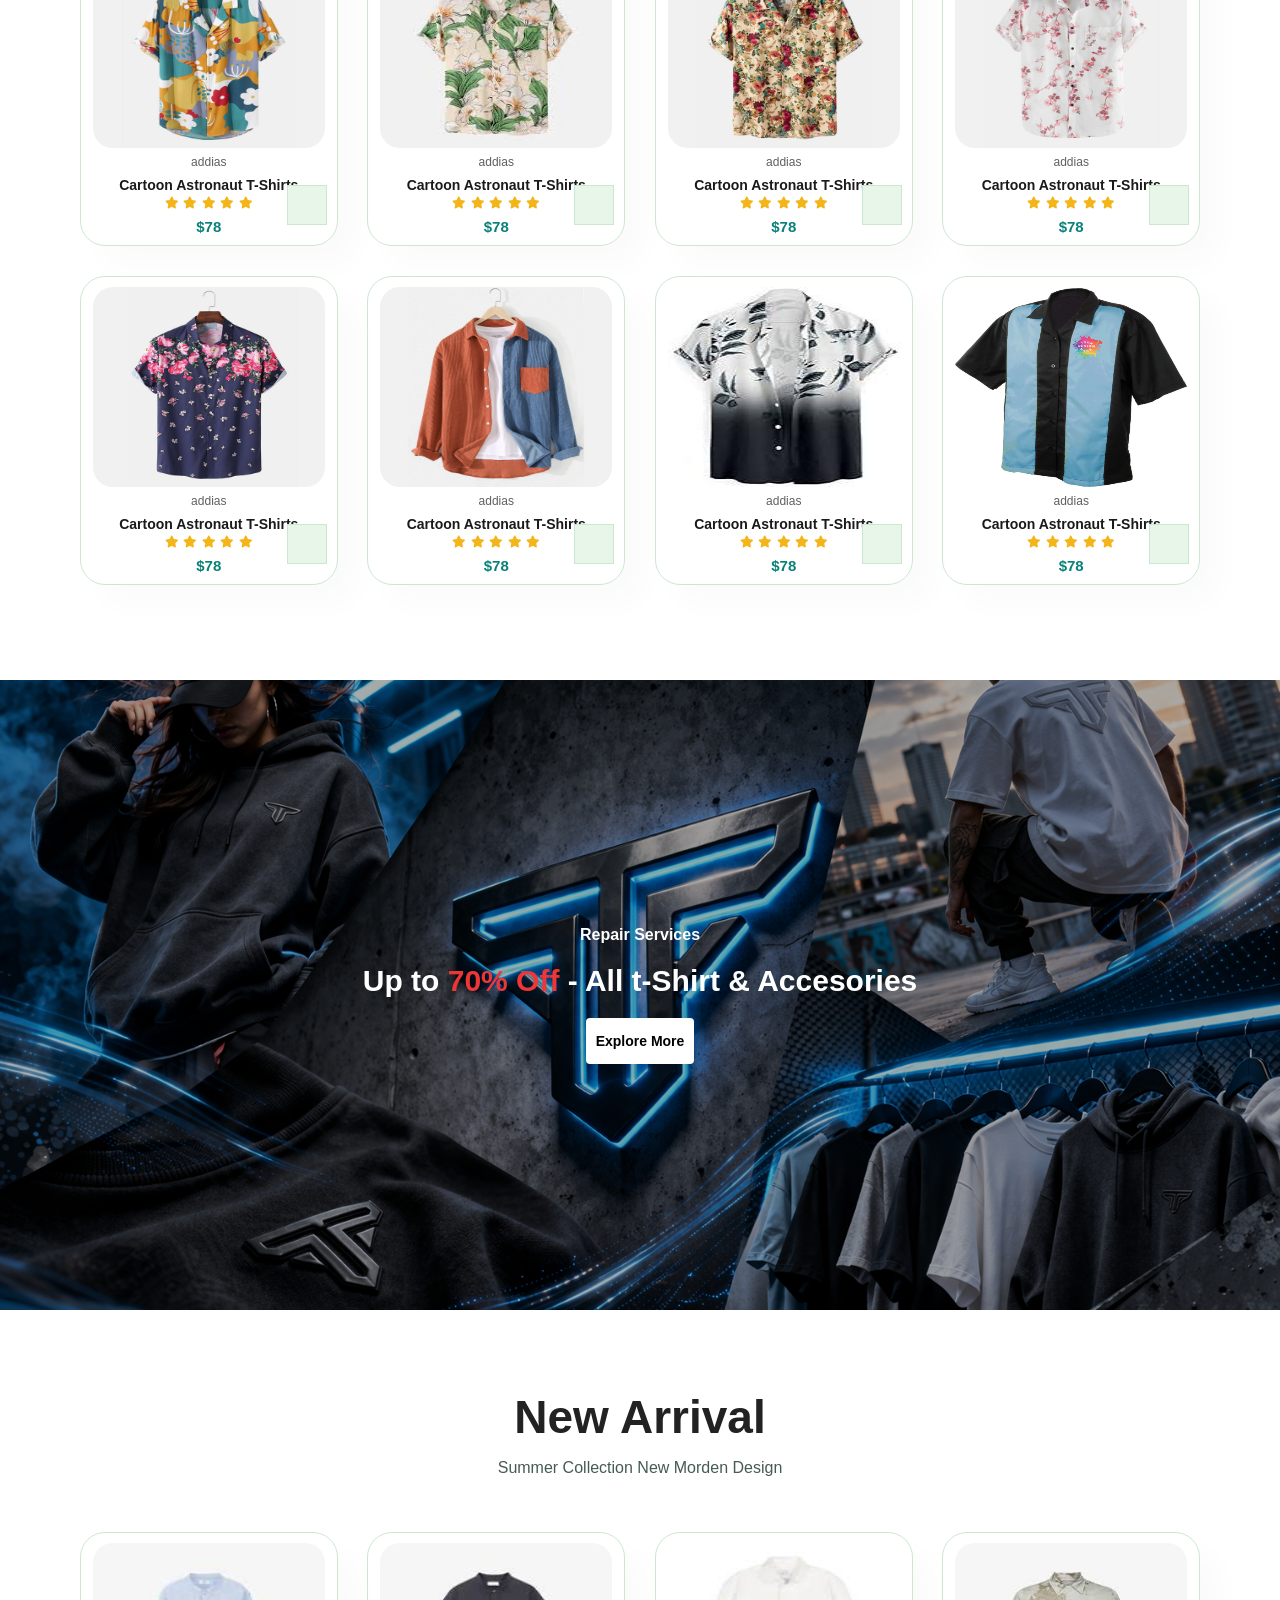
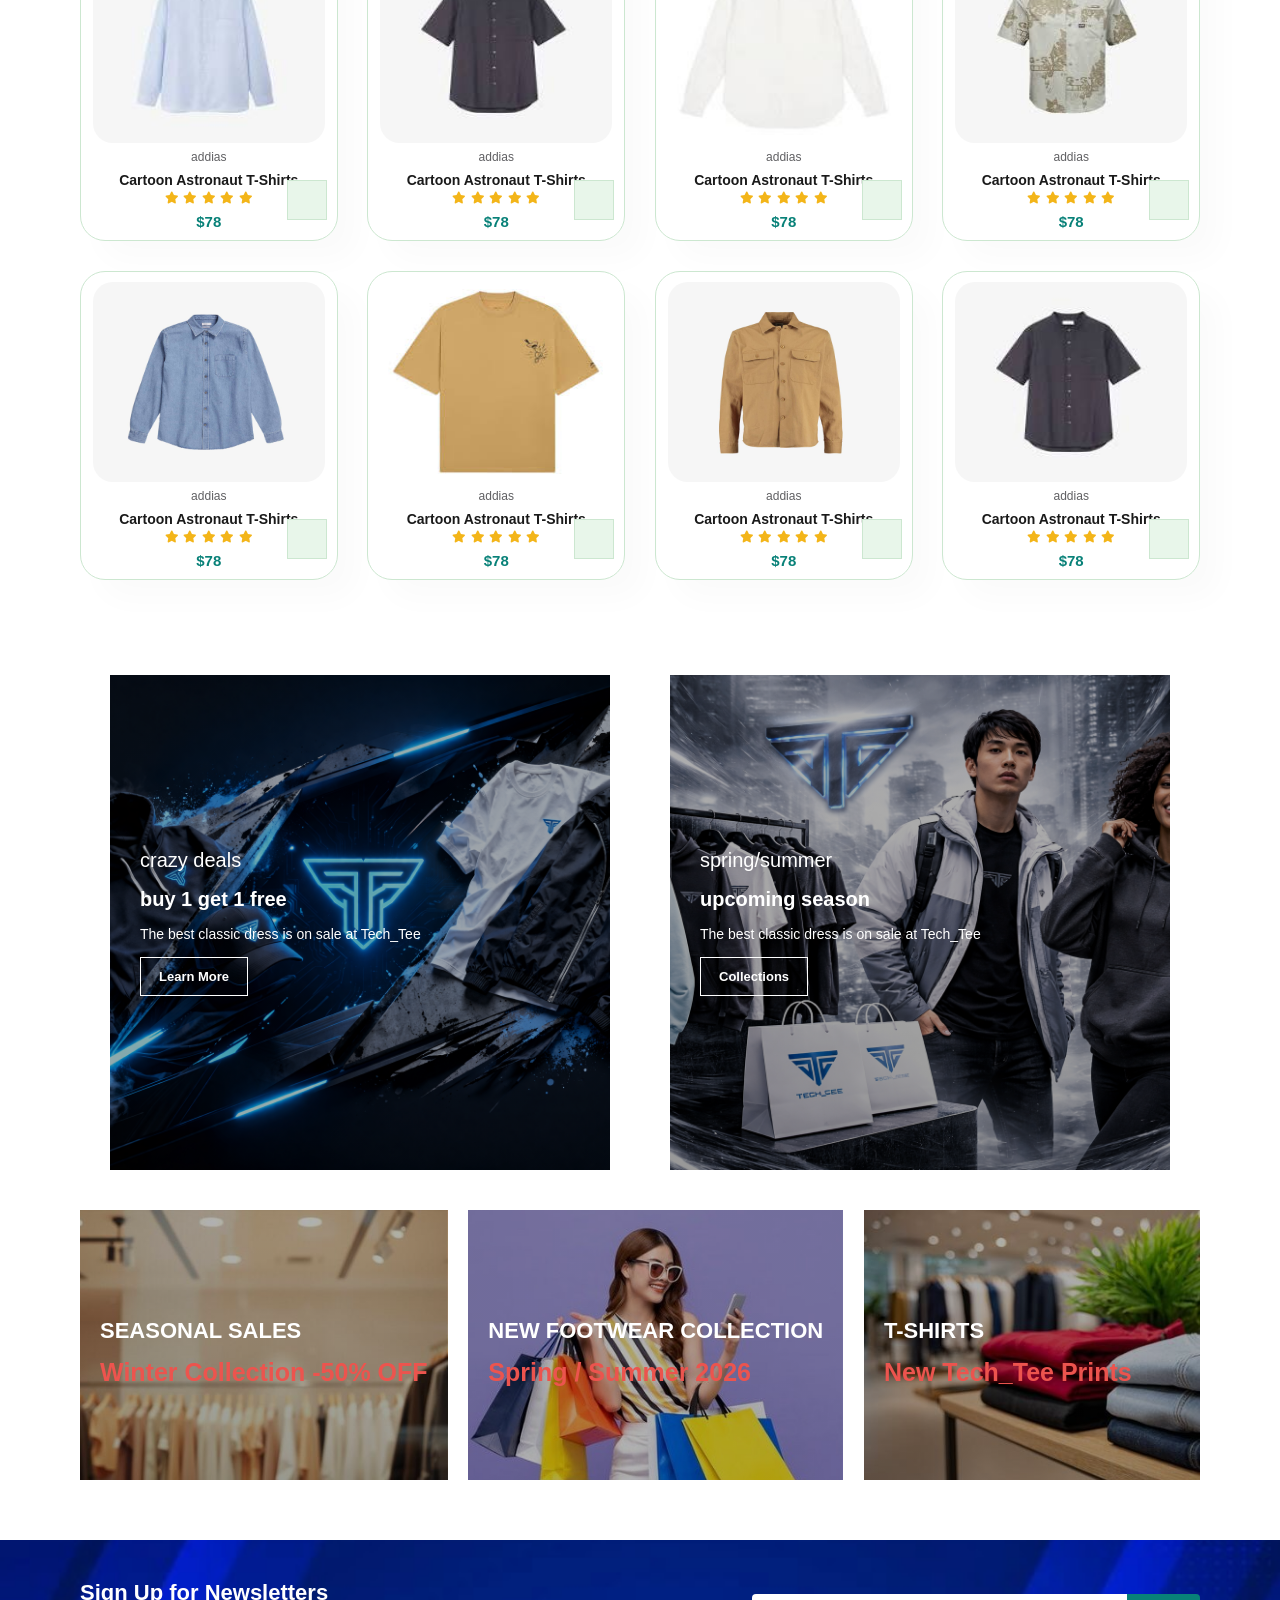
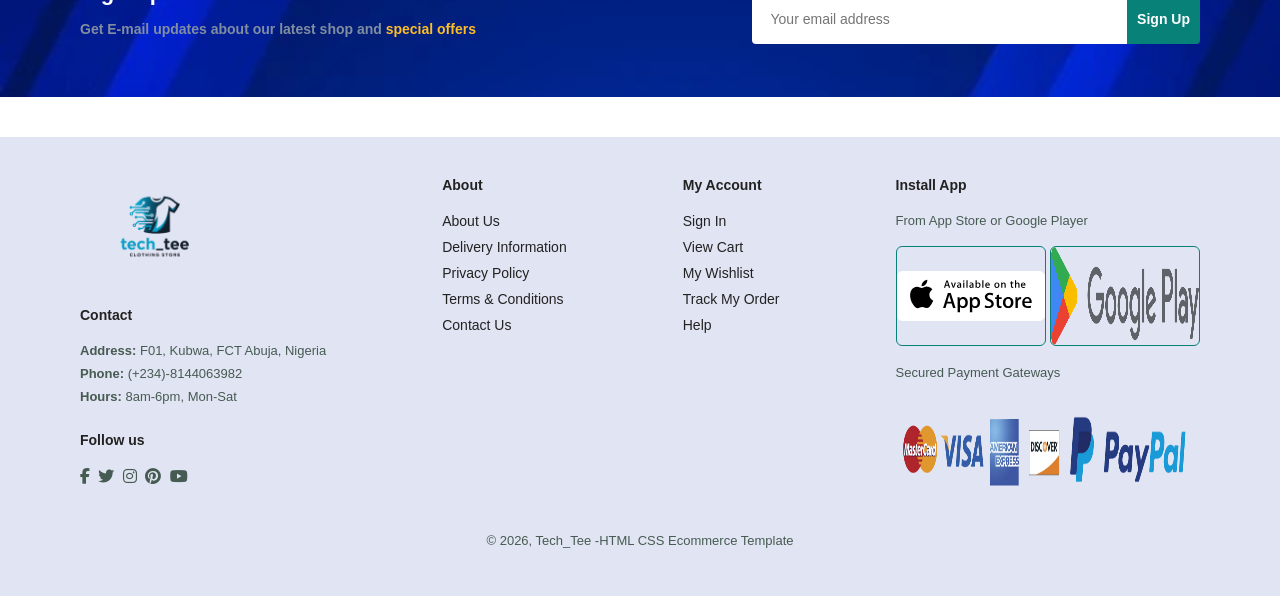
==== commit 768c6d1c: "about1" ====
--- a/index.html
+++ b/index.html
@@ -9,14 +9,14 @@
 </head>
 <body>
     <section id="header">
-        <a href="#"><img src="images/logo-1.png" class="logo" alt="Website-logo"></a>
+        <a href="#"><img src="images/logo-1.png" class="logo" onclick="location.href='index.html'" alt="Website-logo"></a>
 
         <div>
             <ul id="navbar">
                 <li><a href="index.html">Home</a></li>
                 <li><a href="shop.html">Shop</a></li>
-                <li><a class="active" href="blog.html">Blog</a></li>
-                <li><a href="about.html">About</a></li>
+                <li><a href="blog.html">Blog</a></li>
+                <li><a class="active" href="about.html">About</a></li>
                 <li><a href="contact">Contact</a></li>
                 <li id="lg-bag"><a href="cart.html"><i class="fa-solid fa-bag-shopping"></i></i></a></li>
                 <a href="#" id="close"><i class="fas fa-times"></i></a>
@@ -373,7 +373,7 @@
     </section>
     <footer class="section-p1">
         <div class="col">
-            <img class="logo" src="images/logo-1.png" alt="">
+            <img class="logo" src="images/logo-1.png" onclick="location.href='index.html'" alt="">
             <h4>Contact</h4>
             <p><strong>Address:</strong> F01, Kubwa, FCT Abuja, Nigeria</p>
             <p><strong>Phone:</strong> (+234)-8144063982</p>
--- a/style.css
+++ b/style.css
@@ -637,6 +637,57 @@
     z-index: -9;
  }
 
+ /* About Page*/
+ #page-header.about-header {
+    background-image:linear-gradient(rgba(0,0,0,0.3), rgba(0,0,0,0.4)), url('images/about1.png') ;
+ }
+ #about-header.section-p1 {
+    display: flex;
+    flex-direction: column;
+    align-items: center;
+    justify-content: space-around;
+ }
+ #about-header .about-container{
+    display: flex;
+    flex-direction: row;
+    justify-content: space-between;
+    width: 100%;
+    height: 100vh;
+ }
+ #about-header img {
+    width: 50%;
+    height: auto;
+ } 
+ .about-text {
+    padding-left: 50px;
+    width: 50%;
+    padding-bottom: 20px;
+ } 
+ .marquee {
+    height: 50px;
+    width: 100%;
+    overflow: hidden;
+    background-color: #ccc;
+    white-space: nowrap;
+ }
+ .marquee p {
+    display: inline-block;
+    padding-left: 100%; /* move this here */
+    animation: scroll-text 12s linear infinite;
+ }
+ @keyframes scroll-text {
+    0% {
+        transform: translateX(0);
+    }
+    100% {
+        transform: translateX(-100%);
+    }
+}
+ .marquee p {
+    display: inline-block;
+    animation: scroll-text 10s linear infinite;
+ }
+
 /*Start Media Query */
 @media (max-width:799px){
     .section-p1 {
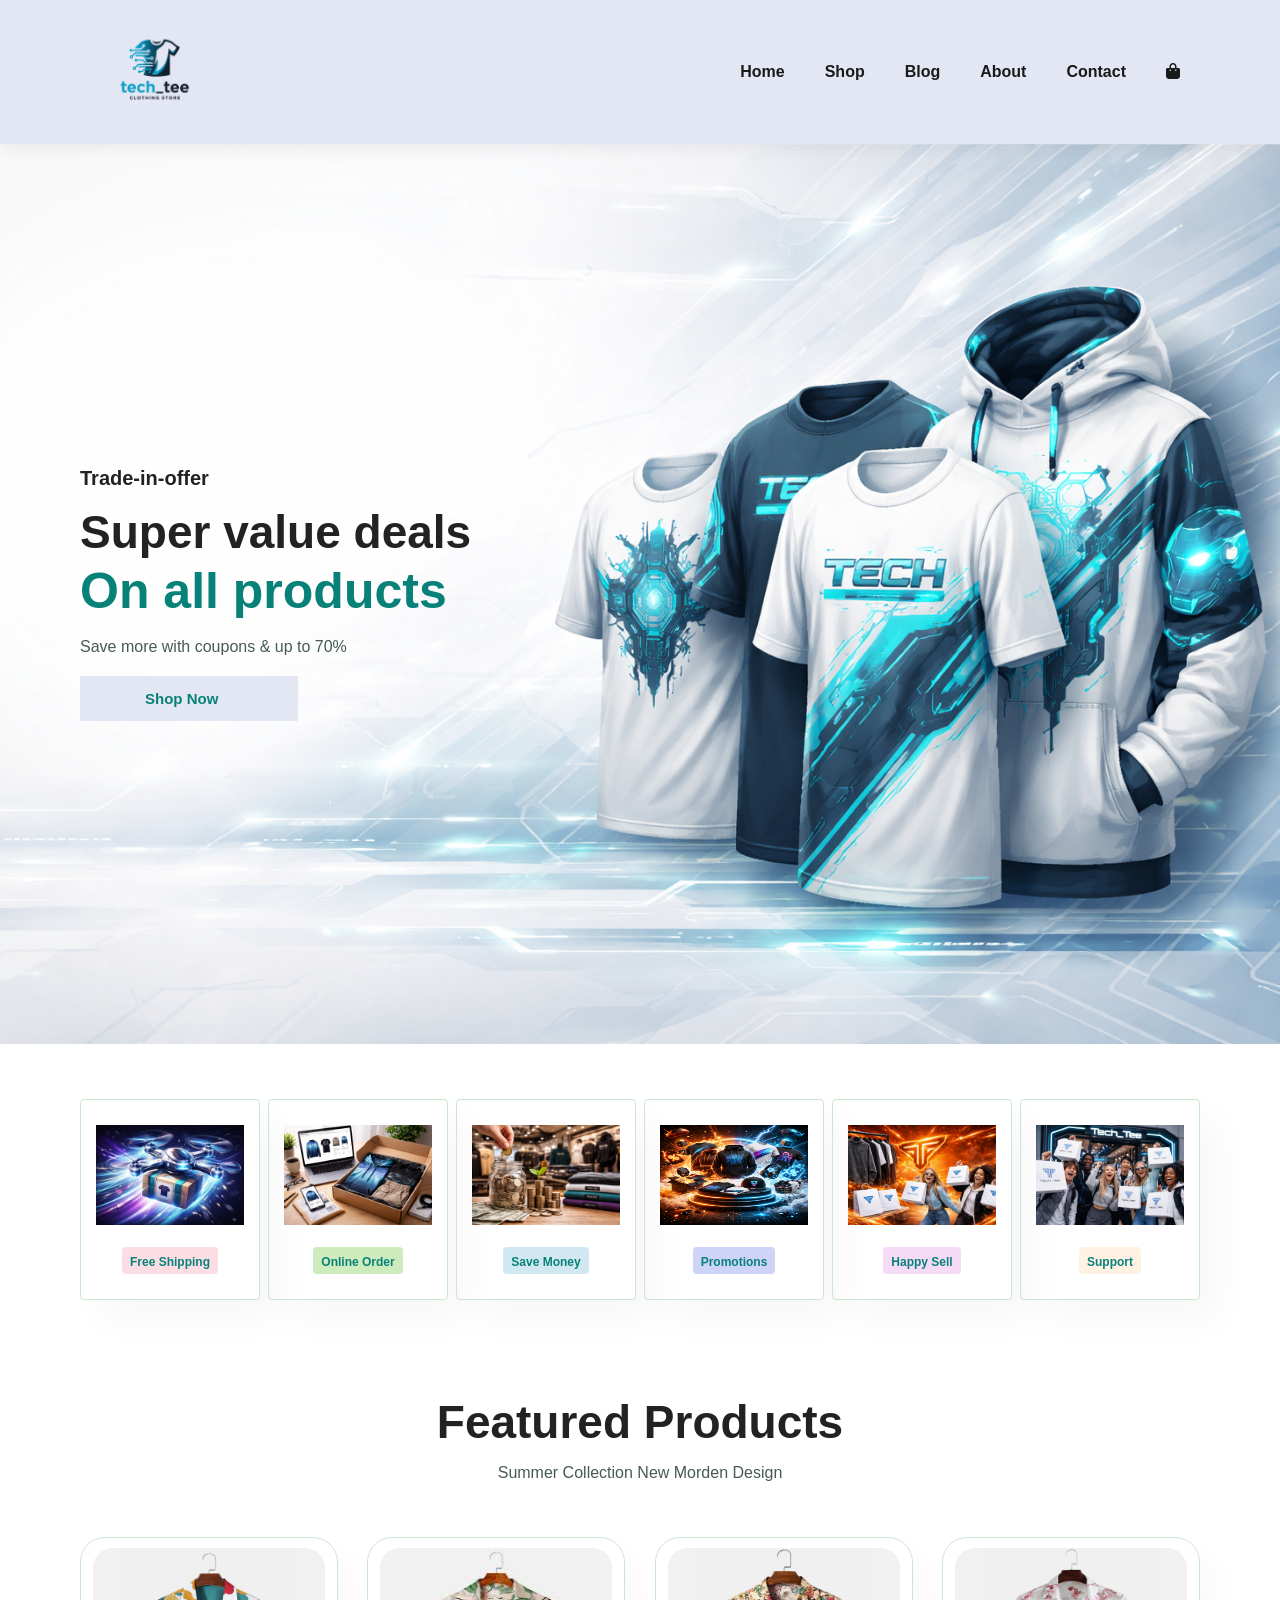
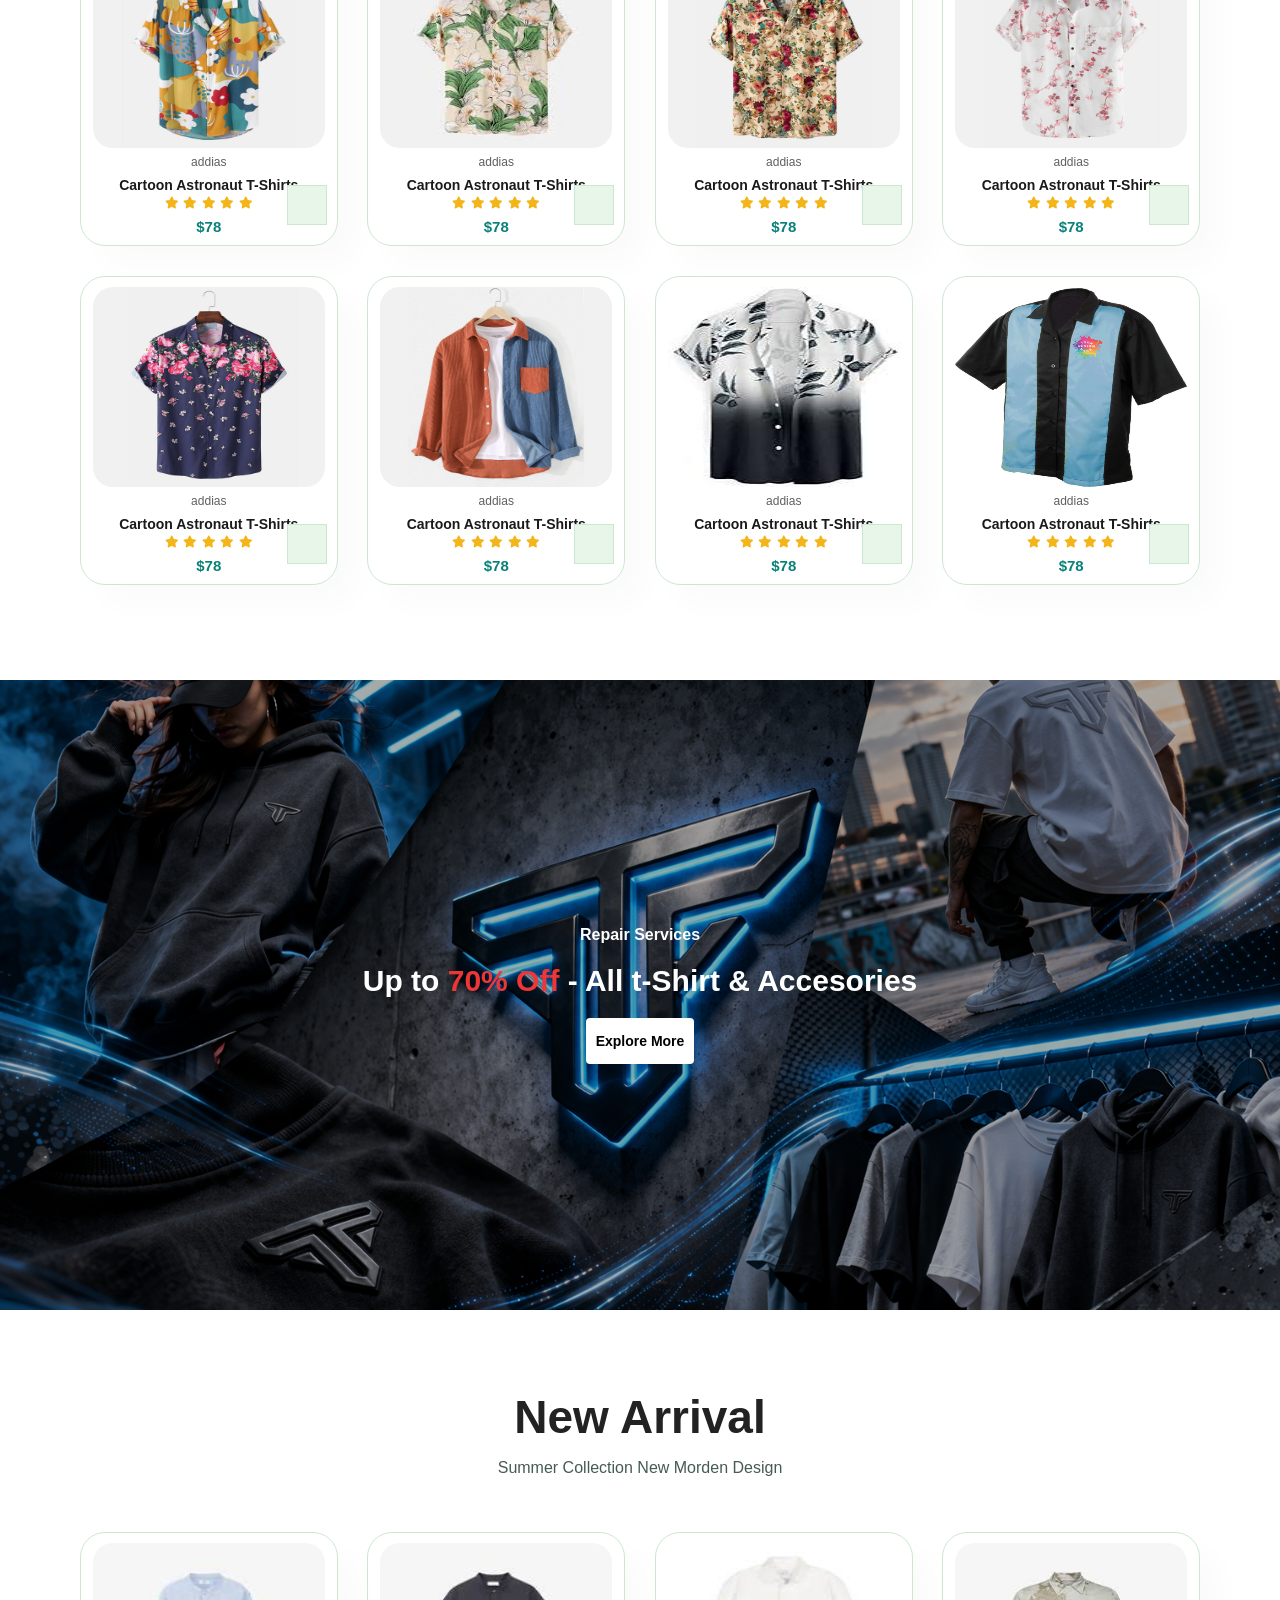
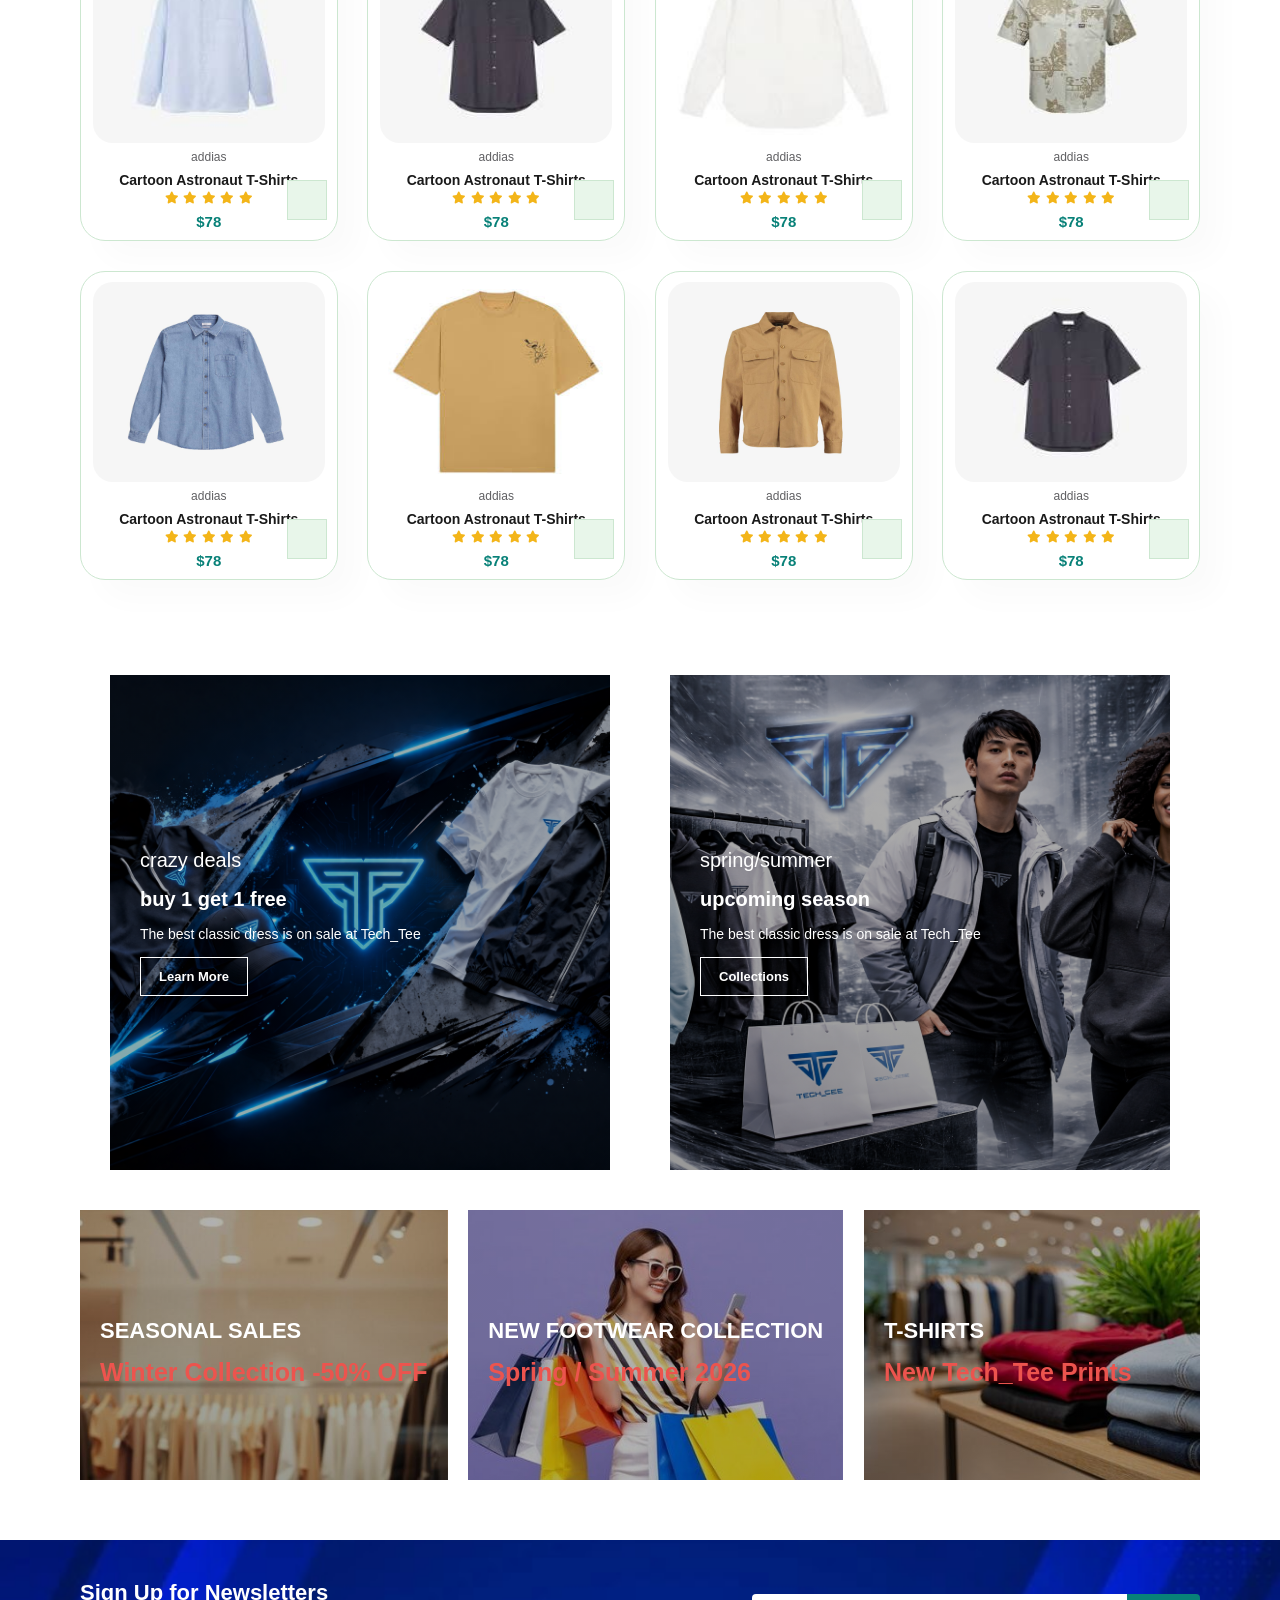
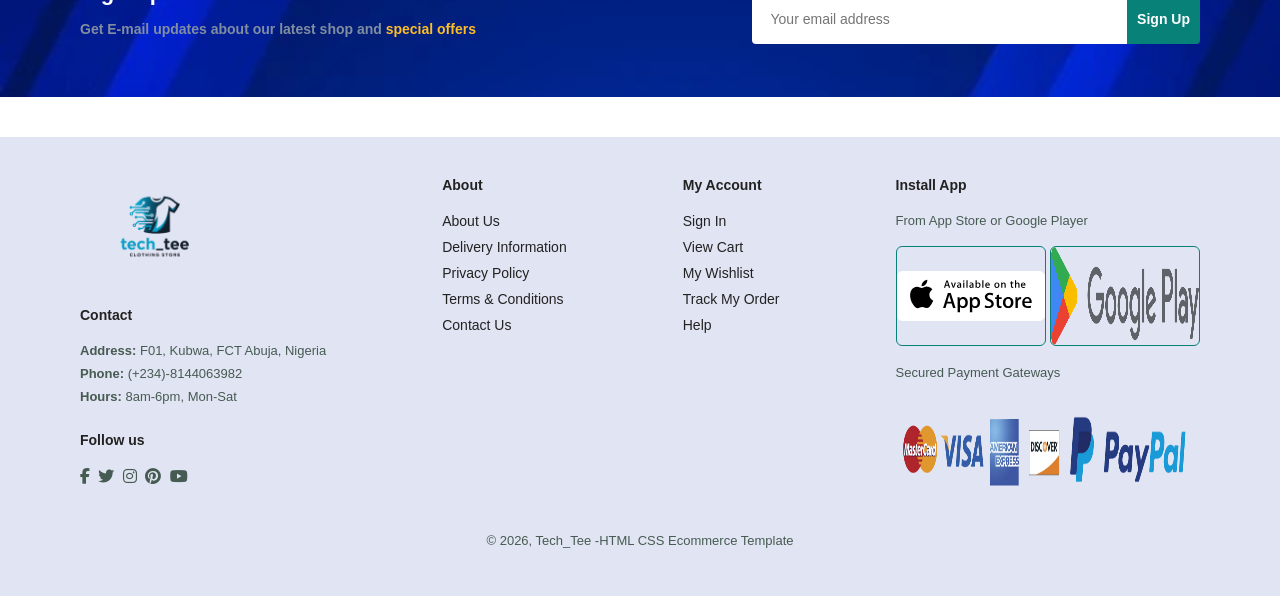
==== commit 54dbc237: "contact-us" ====
--- a/index.html
+++ b/index.html
@@ -16,8 +16,8 @@
                 <li><a href="index.html">Home</a></li>
                 <li><a href="shop.html">Shop</a></li>
                 <li><a href="blog.html">Blog</a></li>
-                <li><a class="active" href="about.html">About</a></li>
-                <li><a href="contact">Contact</a></li>
+                <li><a  href="about.html">About</a></li>
+                <li><a href="contact.html">Contact</a></li>
                 <li id="lg-bag"><a href="cart.html"><i class="fa-solid fa-bag-shopping"></i></i></a></li>
                 <a href="#" id="close"><i class="fas fa-times"></i></a>
             </ul>
@@ -32,7 +32,7 @@
         <h2>Super value deals</h2>
         <h1>On all products</h1>
         <p>Save more with coupons & up to 70%</p>
-        <button>Shop Now</button>
+        <button onclick="location.href='shop.html'">Shop Now</button>
     </section>
     <section id="feature" class="section-p1">
         <div class="fe-box">
--- a/style.css
+++ b/style.css
@@ -687,7 +687,115 @@
     display: inline-block;
     animation: scroll-text 10s linear infinite;
  }
-
+ #about-App {
+    text-align: center;
+ }
+ #about-App .video {
+    height: 100%;
+    margin-top: 3px auto 0 auto;
+ }
+ #about-App .video video {
+    width: 100%;
+    height: 100%;
+    border-radius: 20px;
+ }
+ /* About Page*/
+ #page-header.contact-header{
+    background-image:linear-gradient(rgba(0,0,0,0.3), rgba(0,0,0,0.6)), url(images/contact.png) ;
+ }
+ #contact-details {
+    display: flex;
+    justify-content: space-between;
+    align-items: center;
+ }
+ #contact-details .details {
+    width: 40%;
+ }
+
+#contact-details .details span, 
+#form-details form span {
+    font-size: 12px;
+}
+#contact-details .details h2,
+#form-details form h2 {
+  font-size: 26px;
+  line-height: 35px;
+  padding: 20px 0;
+}
+#contact-details .details h3 {
+  font-size: 16px;
+  padding-bottom: 16px;
+}
+#contact-details .details li {
+  list-style: none;
+  display: flex;
+  padding: 10px 0;
+}
+#contact-details .details li i {
+    font-size: 14px;
+    padding-right: 22px;
+}
+#contact-details .details li p {
+    margin: 0;
+    font-size: 14px;
+}
+#contact-details .map {
+     width: 55%;
+     height: 500px;
+}
+#contact-details .map iframe {
+     width: 100%;
+     height: 100%;
+     box-shadow: 0 5px 20px rgba(0,0,0,0.1);
+}
+#form-details {
+    display: flex;
+    justify-content: space-between;
+    margin: 30px;
+    padding: 80px;
+    border: 1px solid #e1e1e1;
+}
+#form-details form {
+    width: 65%;
+    display: flex;
+    flex-direction: column;
+    align-items: flex-start;
+}
+#form-details form input,
+#form-details form textarea {
+    width: 100%;
+    padding: 12px 15px;
+    outline: none;
+    margin-bottom: 20px;
+    border: 1px solid #e1e1e1;
+}
+#form-details form button {
+    background-color: #088178;
+    color: #fff;
+}
+#form-details .people div {
+    padding-bottom: 25px;
+    display: flex;
+    align-items:flex-start ;
+}
+#form-details .people div img {
+  width: 90px;
+  height: 90px; 
+  object-fit: cover;
+  border-radius: 100px;
+  margin-right: 15px; 
+} 
+#form-details .people div p {
+    margin: 0;
+    font-size: 12px;
+    line-height: 25px;
+}
+#form-details .people div span {
+   display: block;
+   font-size: 16px;
+   font-weight: 600;
+   color: #000;   
+}
 /*Start Media Query */
 @media (max-width:799px){
     .section-p1 {
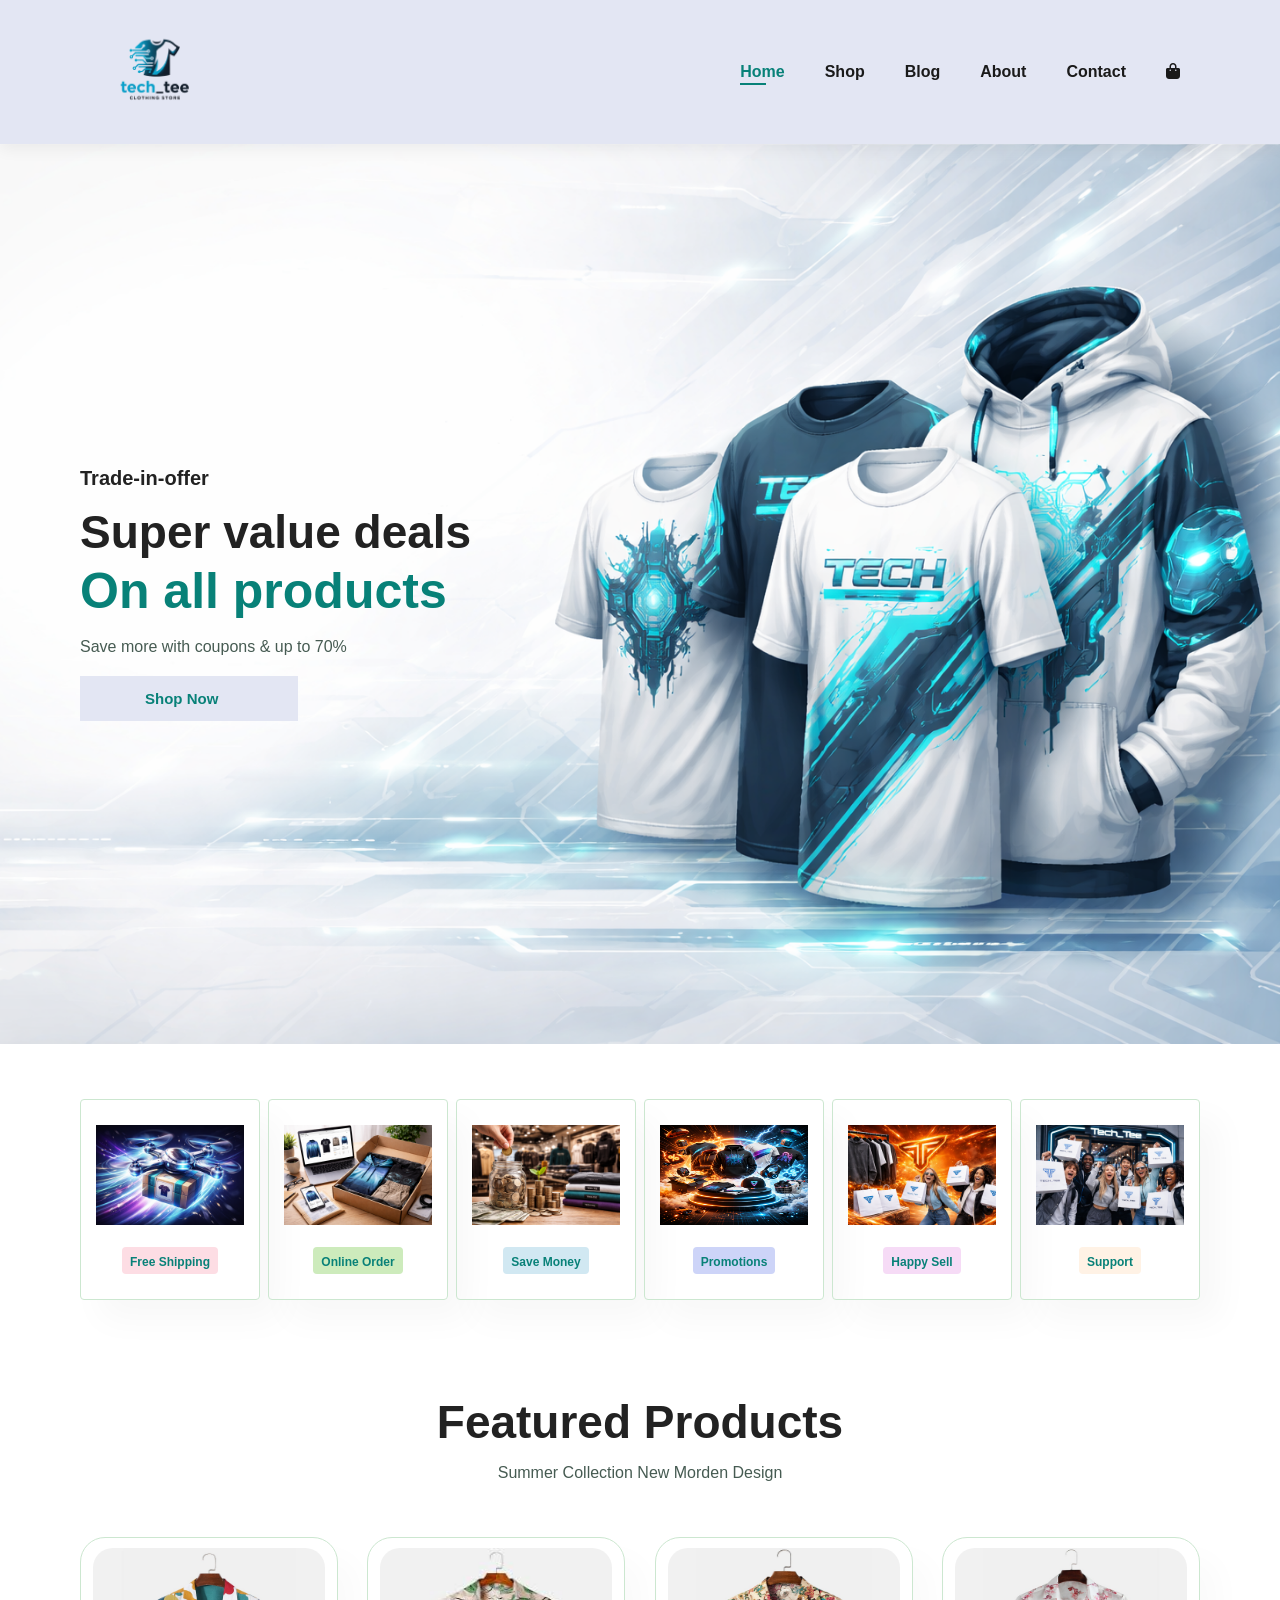
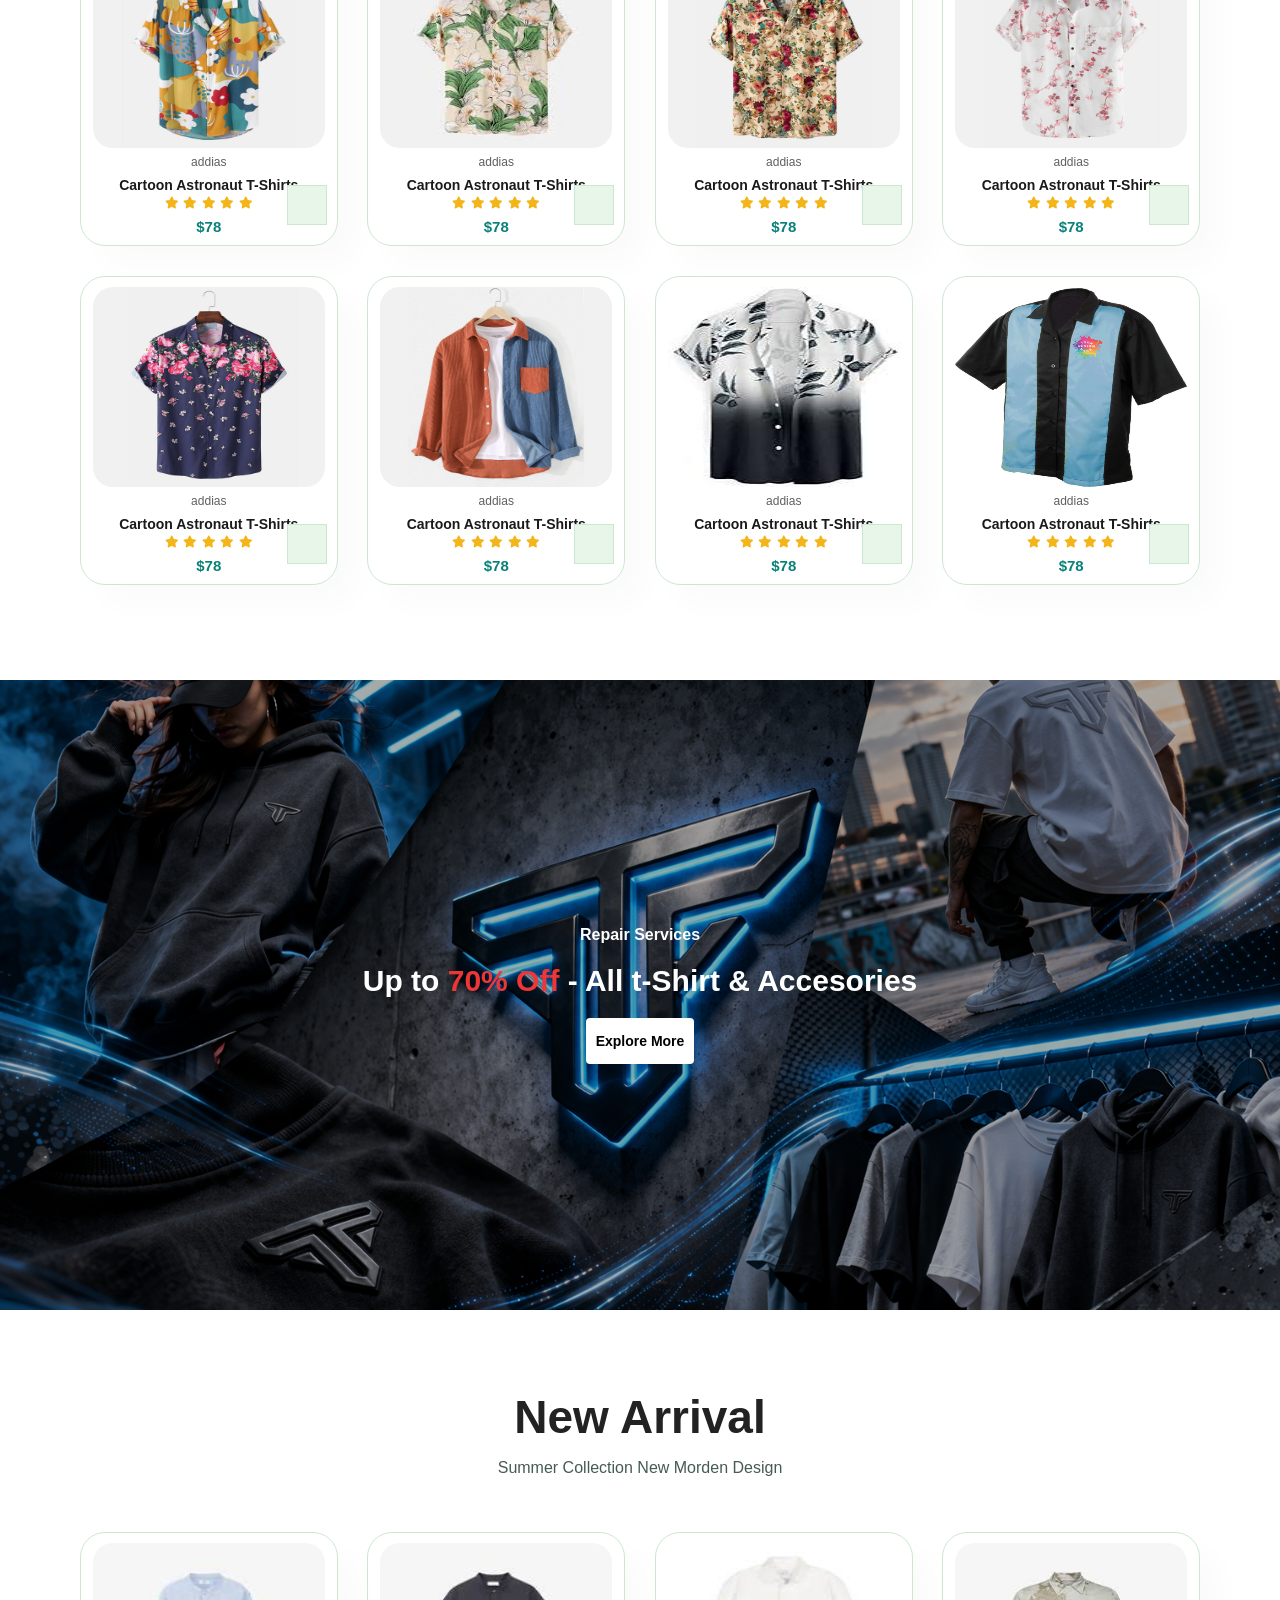
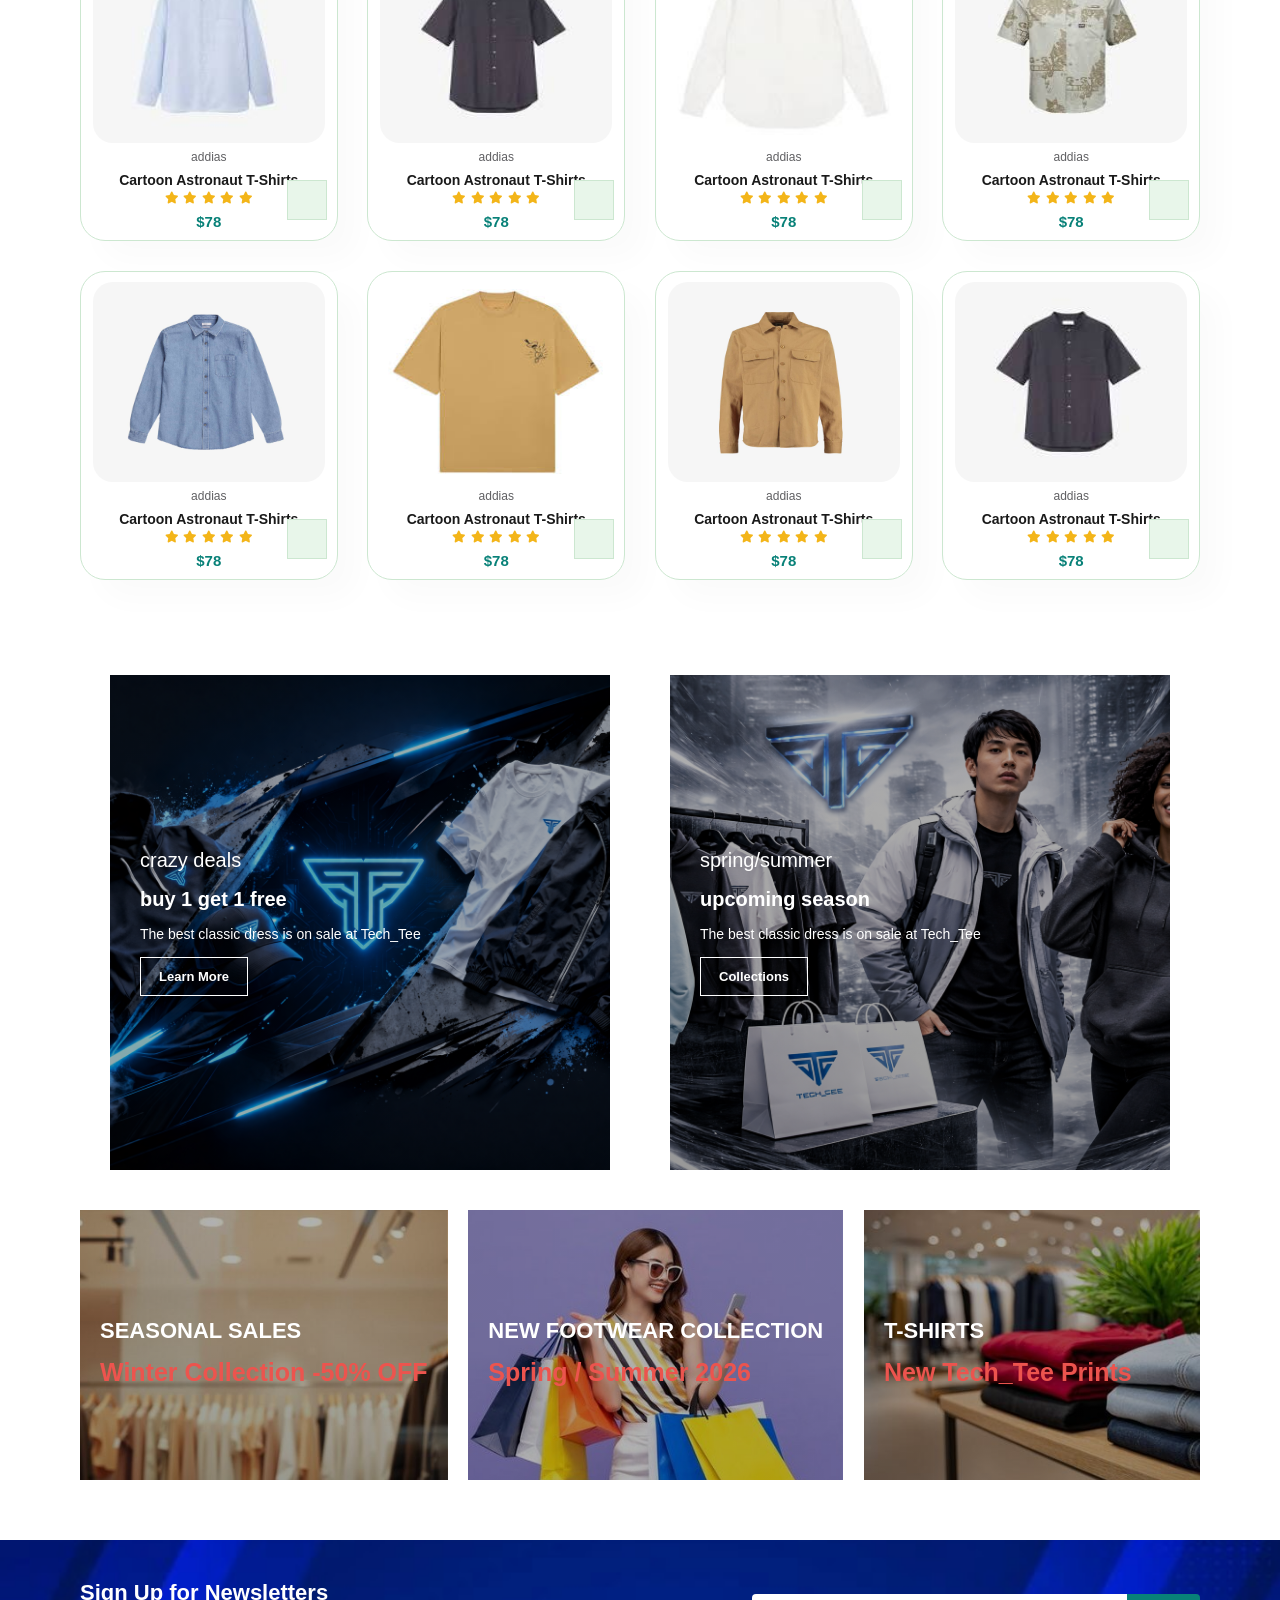
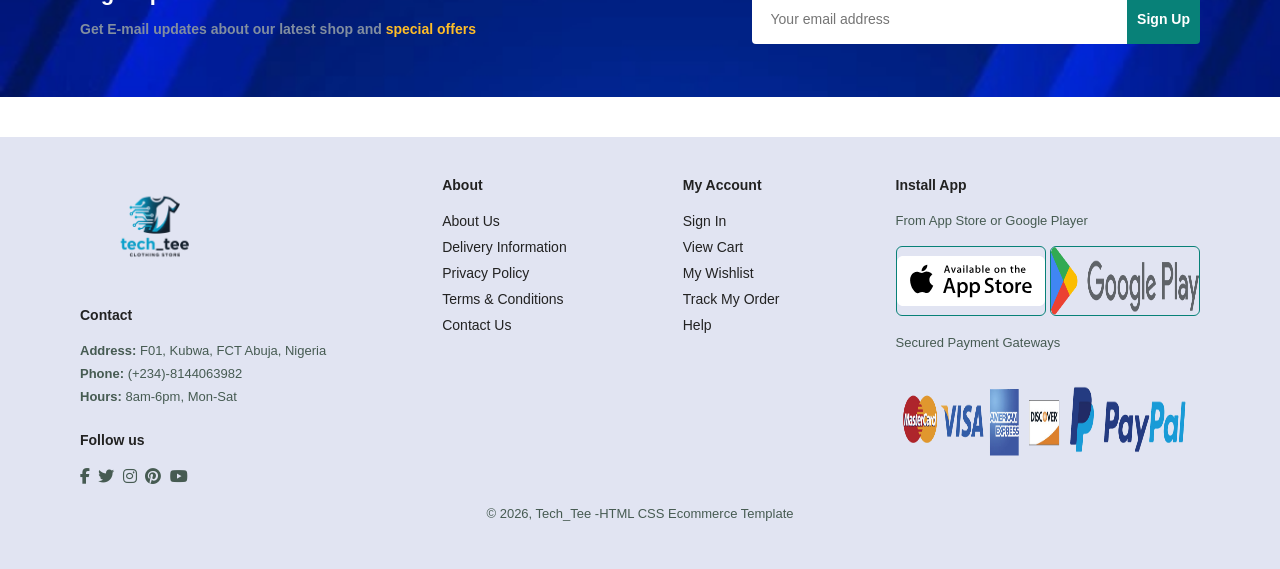
==== commit c6edcd36: "final" ====
--- a/index.html
+++ b/index.html
@@ -13,7 +13,7 @@
 
         <div>
             <ul id="navbar">
-                <li><a href="index.html">Home</a></li>
+                <li><a class="active" href="index.html">Home</a></li>
                 <li><a href="shop.html">Shop</a></li>
                 <li><a href="blog.html">Blog</a></li>
                 <li><a  href="about.html">About</a></li>
--- a/style.css
+++ b/style.css
@@ -466,6 +466,7 @@
     cursor: pointer;
 } 
 footer .install .row img{
+    height: 70px;
     border: 1px solid #088178;
     border-radius: 6px ;
 } 
@@ -530,7 +531,7 @@
 /*Single Product*/
 #prodetails {
     display: flex;
-    margin-top:20px ; 
+    margin-top:20px; 
 }
 #prodetails  .single-pro-image {
     width: 40%;
@@ -587,7 +588,7 @@
  }
  #blog .blog-box{
     display: flex;
-    justify-content: center;
+    align-items: center;
     width: 100%;
     position: relative;
     padding-bottom: 90px;
@@ -796,6 +797,106 @@
    font-weight: 600;
    color: #000;   
 }
+
+/* Cart Page */
+#page-header.cart1 {
+    background-image: linear-gradient(rgba(0,0,0,0.3), rgba(0,0,0,0.5)), url(images/cart.png);
+}
+#cart {
+    overflow-x: auto;
+}
+#cart table {
+    width: 100%;
+    border-collapse: collapse;
+    table-layout: fixed;
+    white-space: normal;
+}
+#cart table img {
+    width: 70%;
+}
+#cart table td:nth-child(1){
+    width: 100px;
+    text-align: center;
+}
+#cart table td:nth-child(2){
+    width: 150px;
+    text-align: center;
+}
+#cart table td:nth-child(3){
+    width: 250px;
+    text-align: center;
+}
+#cart table td:nth-child(4),
+#cart table td:nth-child(5),
+#cart table td:nth-child(6){
+    width: 150px;
+    text-align: center;
+}
+#cart table td:nth-child(5) input {
+    width: 70px;
+    padding: 10px 5px 10px 15px;
+}
+#cart table thead {
+    border: 1px solid #e2e9e1;
+    border-left: none;
+    border-right: none;
+}
+#cart table thead td {
+    font-weight: 700;
+    text-transform: uppercase;
+    font-size: 13px;
+    padding: 18px 0;
+}
+#cart table tbody tr td {
+    padding-top: 15px;
+}
+#cart table tbody td {
+    font-size: 13px; 
+}
+#cart-add {
+    display: flex;
+    flex-wrap: wrap;
+    justify-content: space-between;
+}
+#coupon {
+    width: 50%;
+    margin-bottom: 30px;
+}
+#coupon h3,
+#subtotal h3 {
+    padding: 15px;
+}
+#coupon input {
+    padding: 10px 20px;
+    outline: none;
+    width: 50%;
+    margin-right: 10px;
+    border: 1px solix #e2e9e1;
+}
+#coupon button,
+#subtotal button {
+    background-color: #088178;
+    color: #fff;
+    padding: 12px 20px;
+}
+#subtotal {
+    width: 50%;
+    margin-bottom: 30px;
+    border: 1px solid #e2e9e1;
+    padding: 30px;
+}
+#subtotal table {
+    border-collapse:collapse;
+    width: 100%;
+    margin-bottom: 20px;
+}
+#subtotal table td {
+    width: 50%;
+    border: 1px solid #e2e9e1;
+    padding: 10px;
+    font-size: 13px;
+}
+
 /*Start Media Query */
 @media (max-width:799px){
     .section-p1 {
@@ -881,6 +982,17 @@
     #newsletter .form{
         width: 70%;
     }
+    /*Contact Page*/
+    #form-details {
+    padding: 40px;
+    }
+    #form-details form {
+    width: 50%;
+}
+    /* Cart Page*/
+    #page-header.cart1 {
+        height: 50vh;
+    }
 }
 
 @media (max-width: 477px){
@@ -954,4 +1066,77 @@
     footer .coryright {
         text-align: start;
     }
+    /*Single Page*/
+    #prodetails {
+    display: flex;
+    flex-direction: column;
+    }
+    #prodetails .single-pro-image {
+    width: 100%;
+    margin-right: 0px;
+    } 
+    #prodetails .single-pro-details {
+    width: 100%;
+    }
+    /*Blog Page*/
+    #blog{
+        padding: 100px 20px 0 20px;
+    }
+    #blog .blog-box {
+        display: flex;
+        flex-direction: column;
+        align-items: flex-start;
+    }
+    #blog .blog-img {
+    width: 100%;
+    margin-right: 0px;
+    margin-bottom: 30px;
+}
+#blog .blog-details {
+    width: 100%;
+}
+/* About Page*/
+#about-header .about-container {
+    flex-direction: column;
+    height: 150vh;
+}
+#about-header img {
+    width: 100%;
+    margin-bottom: 20px;
+    }
+.about-text {
+    padding-left: 0px;
+    width: 100%;
+    padding-bottom: 20px;
+}
+/*Contact Page*/
+#contact-details {
+    flex-direction: column;
+    }
+
+#contact-details .details {
+    width: 100%;
+    margin-bottom: 30px;
+    }
+#contact-details .map {
+    width: 100%;
+    }
+#form-details {
+   flex-direction: column; 
+    }
+#form-details form {
+    width: 100%;
+    margin-bottom: 30px;
+    }
+/*Cart Page*/
+#cart-add {
+    flex-direction: column;
+    }
+#coupon {
+    width: 100%;
+    }
+#subtotal {
+    width: 100%;
+    padding: 20px;
+    } 
 }
